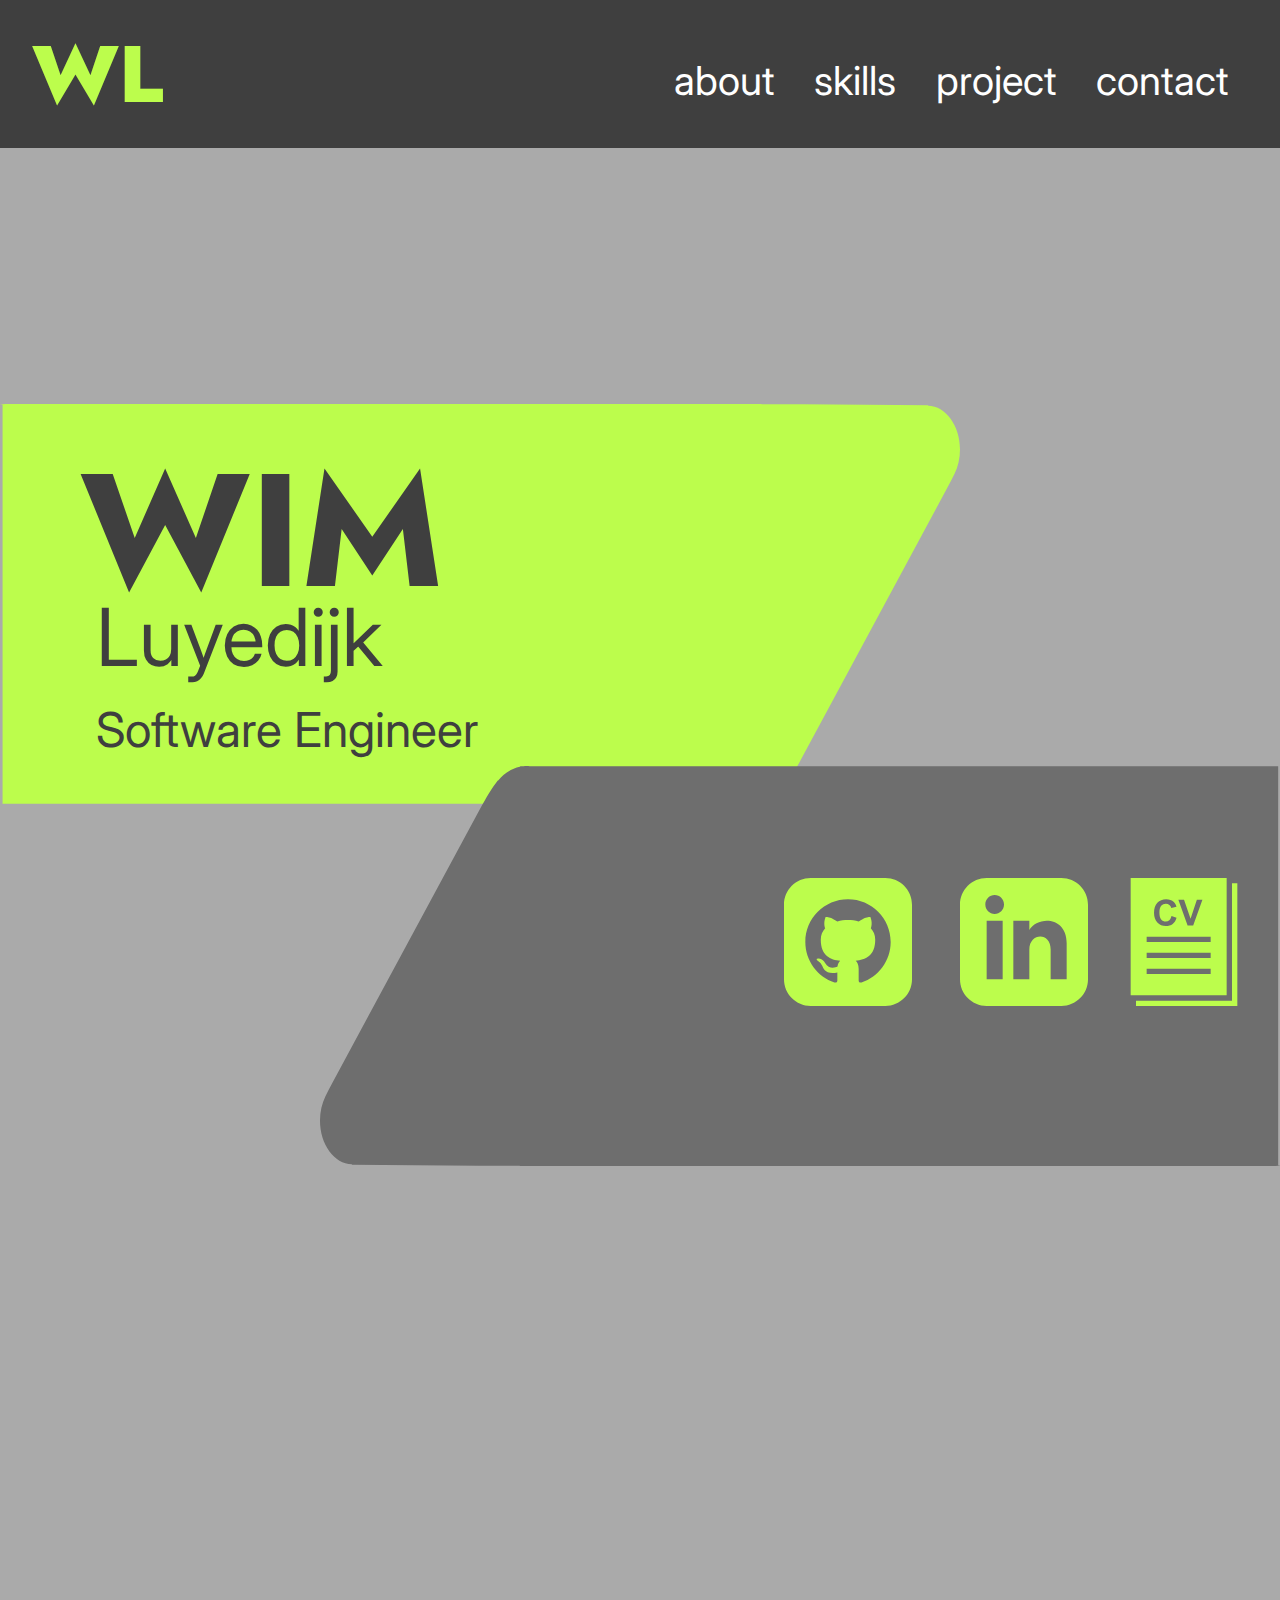
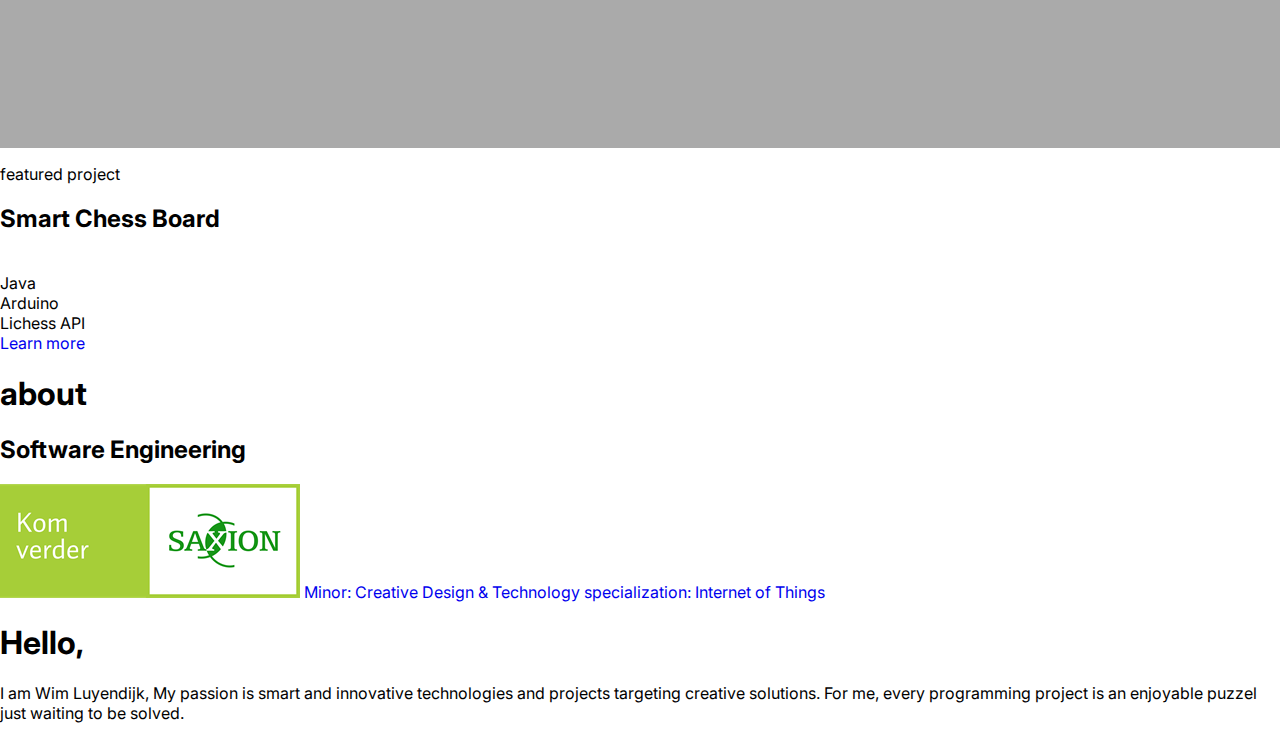
==== index.html @ 5f993916 "add title card svg" ====
<!DOCTYPE html>
<html>
    <head>
		<meta charset="UTF=8"></meta>
        <title>Test</title>
		<link rel="stylesheet" href="css/main.css">
    </head>
    <body>
        <div class="nav-container">
			<header>
				<a href="#" class="logo">WL</a>
				<nav>
					<ul>
						<li><a href="" class="link">about</a></li>
						<li><a href="" class="link">skills</a></li>
						<li><a href="https://wimluyendijk.com/jellyFish/jelly" class="link">project</a></li>
						<li><a href="" class="link">contact</a></li>
					</ul>
				</nav>
			</header>
		</div>

		<div class="hero">

			<div class="name">
				<!-- <img src="icons/Slider2.png" alt="" class="slider"> -->
				<a href="" class="title-card"><svg viewBox="-0.693 0.297 350.397 107.568" preserveAspectRatio="none" xmlns="http://www.w3.org/2000/svg">
					<path d="M 1.242 0.297 L 276.591 0.297 C 276.891 0.297 277.187 0.31 277.48 0.336 L 291.23 0.336 L 291.23 0.378 C 291.507 0.369 291.788 0.365 292.073 0.367 L 338.124 0.641 C 338.099 0.678 338.075 0.715 338.051 0.752 C 344.503 0.85 349.704 6.082 349.704 12.521 C 349.704 14.913 348.986 17.139 347.753 18.996 C 347.755 18.997 347.757 18.997 347.759 18.997 C 346.98 20.176 346.118 21.413 345.172 22.706 L 291.505 96.112 C 289.024 99.505 286.833 102.109 284.933 103.924 C 284.863 103.941 284.794 103.958 284.724 103.975 C 282.54 105.884 279.82 107.201 276.817 107.673 C 276.754 107.724 276.692 107.774 276.63 107.825 C 276.617 107.825 276.604 107.825 276.591 107.825 L 275.478 107.825 C 275.104 107.852 274.726 107.865 274.345 107.865 C 273.964 107.865 273.586 107.852 273.212 107.825 L 1.242 107.825 C 0.905 107.825 0.572 107.808 0.243 107.776 L 0.243 0.484 L -0.693 0.484 C -0.067 0.361 0.58 0.297 1.242 0.297 Z"/>
				  </svg></a>
				<h1 class="first">WIM</h1>
				<p class="last">Luyedijk</p>
				<p class="title">Software Engineer</p>
			</div>

			<div class="social">
				<!-- <img src="icons/darkSlider1.png" alt="" class="darkSlider"> -->
				<a href="" class="social-card"><svg viewBox="-0.693 0.297 350.397 107.568" preserveAspectRatio="none" xmlns="http://www.w3.org/2000/svg">
					<path d="M 1.242 0.297 L 276.591 0.297 C 276.891 0.297 277.187 0.31 277.48 0.336 L 291.23 0.336 L 291.23 0.378 C 291.507 0.369 291.788 0.365 292.073 0.367 L 338.124 0.641 C 338.099 0.678 338.075 0.715 338.051 0.752 C 344.503 0.85 349.704 6.082 349.704 12.521 C 349.704 14.913 348.986 17.139 347.753 18.996 C 347.755 18.997 347.757 18.997 347.759 18.997 C 346.98 20.176 346.118 21.413 345.172 22.706 L 291.505 96.112 C 289.024 99.505 286.833 102.109 284.933 103.924 C 284.863 103.941 284.794 103.958 284.724 103.975 C 282.54 105.884 279.82 107.201 276.817 107.673 C 276.754 107.724 276.692 107.774 276.63 107.825 C 276.617 107.825 276.604 107.825 276.591 107.825 L 275.478 107.825 C 275.104 107.852 274.726 107.865 274.345 107.865 C 273.964 107.865 273.586 107.852 273.212 107.825 L 1.242 107.825 C 0.905 107.825 0.572 107.808 0.243 107.776 L 0.243 0.484 L -0.693 0.484 C -0.067 0.361 0.58 0.297 1.242 0.297 Z"/>
				  </svg></a>
				<ul>
					<li><a href="https://github.com/wluyendijk" class="github" target="_blank"><svg xmlns="http://www.w3.org/2000/svg" width="200" height="200" viewBox="0 0 24 24"><path d="M19 0h-14c-2.761 0-5 2.239-5 5v14c0 2.761 2.239 5 5 5h14c2.762 0 5-2.239 5-5v-14c0-2.761-2.238-5-5-5zm-4.466 19.59c-.405.078-.534-.171-.534-.384v-2.195c0-.747-.262-1.233-.55-1.481 1.782-.198 3.654-.875 3.654-3.947 0-.874-.312-1.588-.823-2.147.082-.202.356-1.016-.079-2.117 0 0-.671-.215-2.198.82-.64-.18-1.324-.267-2.004-.271-.68.003-1.364.091-2.003.269-1.528-1.035-2.2-.82-2.2-.82-.434 1.102-.16 1.915-.077 2.118-.512.56-.824 1.273-.824 2.147 0 3.064 1.867 3.751 3.645 3.954-.229.2-.436.552-.508 1.07-.457.204-1.614.557-2.328-.666 0 0-.423-.768-1.227-.825 0 0-.78-.01-.055.487 0 0 .525.246.889 1.17 0 0 .463 1.428 2.688.944v1.489c0 .211-.129.459-.528.385-3.18-1.057-5.472-4.056-5.472-7.59 0-4.419 3.582-8 8-8s8 3.581 8 8c0 3.533-2.289 6.531-5.466 7.59z"/></svg></a></li>
					<li><a href="#" class="linkedin"><svg xmlns="http://www.w3.org/2000/svg" width="24" height="24" viewBox="0 0 24 24"><path d="M19 0h-14c-2.761 0-5 2.239-5 5v14c0 2.761 2.239 5 5 5h14c2.762 0 5-2.239 5-5v-14c0-2.761-2.238-5-5-5zm-11 19h-3v-11h3v11zm-1.5-12.268c-.966 0-1.75-.79-1.75-1.764s.784-1.764 1.75-1.764 1.75.79 1.75 1.764-.783 1.764-1.75 1.764zm13.5 12.268h-3v-5.604c0-3.368-4-3.113-4 0v5.604h-3v-11h3v1.765c1.396-2.586 7-2.777 7 2.476v6.759z"/></svg></a></li>
					<li><a href="#" class="cv"><svg width="24" height="24" xmlns="http://www.w3.org/2000/svg" viewBox="0 0 24 24"fill-rule="evenodd" clip-rule="evenodd"><path d="M3 24h19v-23h-1v22h-18v1zm17-24h-18v22h18v-22zm-3 17h-12v1h12v-1zm0-3h-12v1h12v-1zm0-3h-12v1h12v-1zm-7.348-3.863l.948.3c-.145.529-.387.922-.725 1.178-.338.257-.767.385-1.287.385-.643 0-1.171-.22-1.585-.659-.414-.439-.621-1.04-.621-1.802 0-.806.208-1.432.624-1.878.416-.446.963-.669 1.642-.669.592 0 1.073.175 1.443.525.221.207.386.505.496.892l-.968.231c-.057-.251-.177-.449-.358-.594-.182-.146-.403-.218-.663-.218-.359 0-.65.129-.874.386-.223.258-.335.675-.335 1.252 0 .613.11 1.049.331 1.308.22.26.506.39.858.39.26 0 .484-.082.671-.248.187-.165.322-.425.403-.779zm3.023 1.78l-1.731-4.842h1.06l1.226 3.584 1.186-3.584h1.037l-1.734 4.842h-1.044z"/></svg></a></li>
				</ul>
			</div>
		</div>

		<section class="featured">
			<div class="right">
				<div class="inner transition2">
					<p class="title">featured project</p>
				</div>
			</div>
			<div class="project">
				<h2 class="title">Smart Chess Board</h2>
				<img src="" alt="" class="showcase">
			</div>
			<div class="tech">
				<ul>
					<li>Java</li>
					<li>Arduino</li>
					<li>Lichess API</li>
				</ul>
			</div>
			<div class="project-button">
				<a href="#" class="button1">Learn more</a>
			</div>
		</section>

		<section class="about">
			<h1>about</h1>
			<div class="education">
				<h2>Software Engineering</h2>
				<img src="icons/saxion-logo.png" alt="" class="saxion">
				<a href="#" class="minor">Minor: Creative Design & Technology</a>
				<a href="#" class="specialization">specialization: Internet of Things</a>
			</div>
			<div class="message">
				<h1>Hello,</h1>
				<p class="greetings">I am Wim Luyendijk, My passion is smart and innovative technologies and projects targeting creative solutions. For me, every programming project is an enjoyable puzzel just waiting to be solved. </p>
			</div>
		</section>
    </body>
</html>
---- css/main.css ----
@import url("https://fonts.googleapis.com/css2?family=Jost:ital,wght@0,400;0,500;1,200&display=swap");
@import url("https://fonts.googleapis.com/css2?family=Inter:wght@100;300;600&family=Jost:ital,wght@0,400;0,500;1,200&display=swap");
body {
  height: 100hv;
  margin: 0;
  font-family: "Inter";
}

ul {
  list-style-type: none;
  margin: 0;
  padding: 0%;
}

a {
  text-decoration: none;
}

.nav-container {
  background-color: #3F3F3F;
}
.nav-container a {
  color: white;
}

header {
  display: flex;
  justify-content: space-between;
  padding: 1em 2em;
}
header .logo {
  font-family: "Jost";
  font-weight: 800;
  font-size: 5em;
  color: #BCFD4C;
}
header nav {
  float: right;
  padding-bottom: 0;
}
header nav ul {
  display: flex;
}
header nav ul a {
  font-size: 2.5em;
  display: block;
  padding: 0 0.5em;
  padding-top: 1em;
}

.hero {
  background-color: #AAAAAA;
  display: grid;
  text-align: left;
  height: 100em;
}

.name {
  padding-top: 16em;
  display: grid;
  position: relative;
  color: #3F3F3F;
  height: 30%;
}
.name .title-card svg {
  padding: 0;
  fill: #BCFD4C;
  width: 75%;
  height: 25em !important;
}
.name .first {
  font-Family: "Jost";
  font-size: 10em;
  font-weight: 700;
  position: absolute;
  top: 1em;
  left: 0.5em;
}
.name .last {
  font-size: 5em;
  font-weight: 400;
  position: absolute;
  top: 4.5em;
  left: 1.2em;
}
.name .title {
  font-size: 3em;
  font-weight: 400;
  position: absolute;
  top: 10.5em;
  left: 2em;
}

.social {
  margin-top: -40%;
  display: grid;
  text-align: right;
}
.social .social-card {
  position: absolute;
  right: -1px;
}
.social .social-card svg {
  transform: rotate(180deg);
  padding: 0;
  fill: #6E6E6E;
  width: 75%;
  height: 25em !important;
}
.social ul li .github {
  display: block;
  position: absolute;
  right: 23em;
  padding-top: 7em;
}
.social ul li .github svg {
  fill: #BCFD4C;
  width: 8em;
  height: 8em;
}
.social ul li .linkedin {
  display: block;
  position: absolute;
  right: 12em;
  padding-top: 7em;
}
.social ul li .linkedin svg {
  fill: #BCFD4C;
  width: 8em;
  height: 8em;
}
.social ul li .cv {
  display: block;
  position: absolute;
  right: 2em;
  padding-top: 7em;
}
.social ul li .cv svg {
  fill: #BCFD4C;
  width: 8em;
  height: 8em;
}/*# sourceMappingURL=main.css.map */
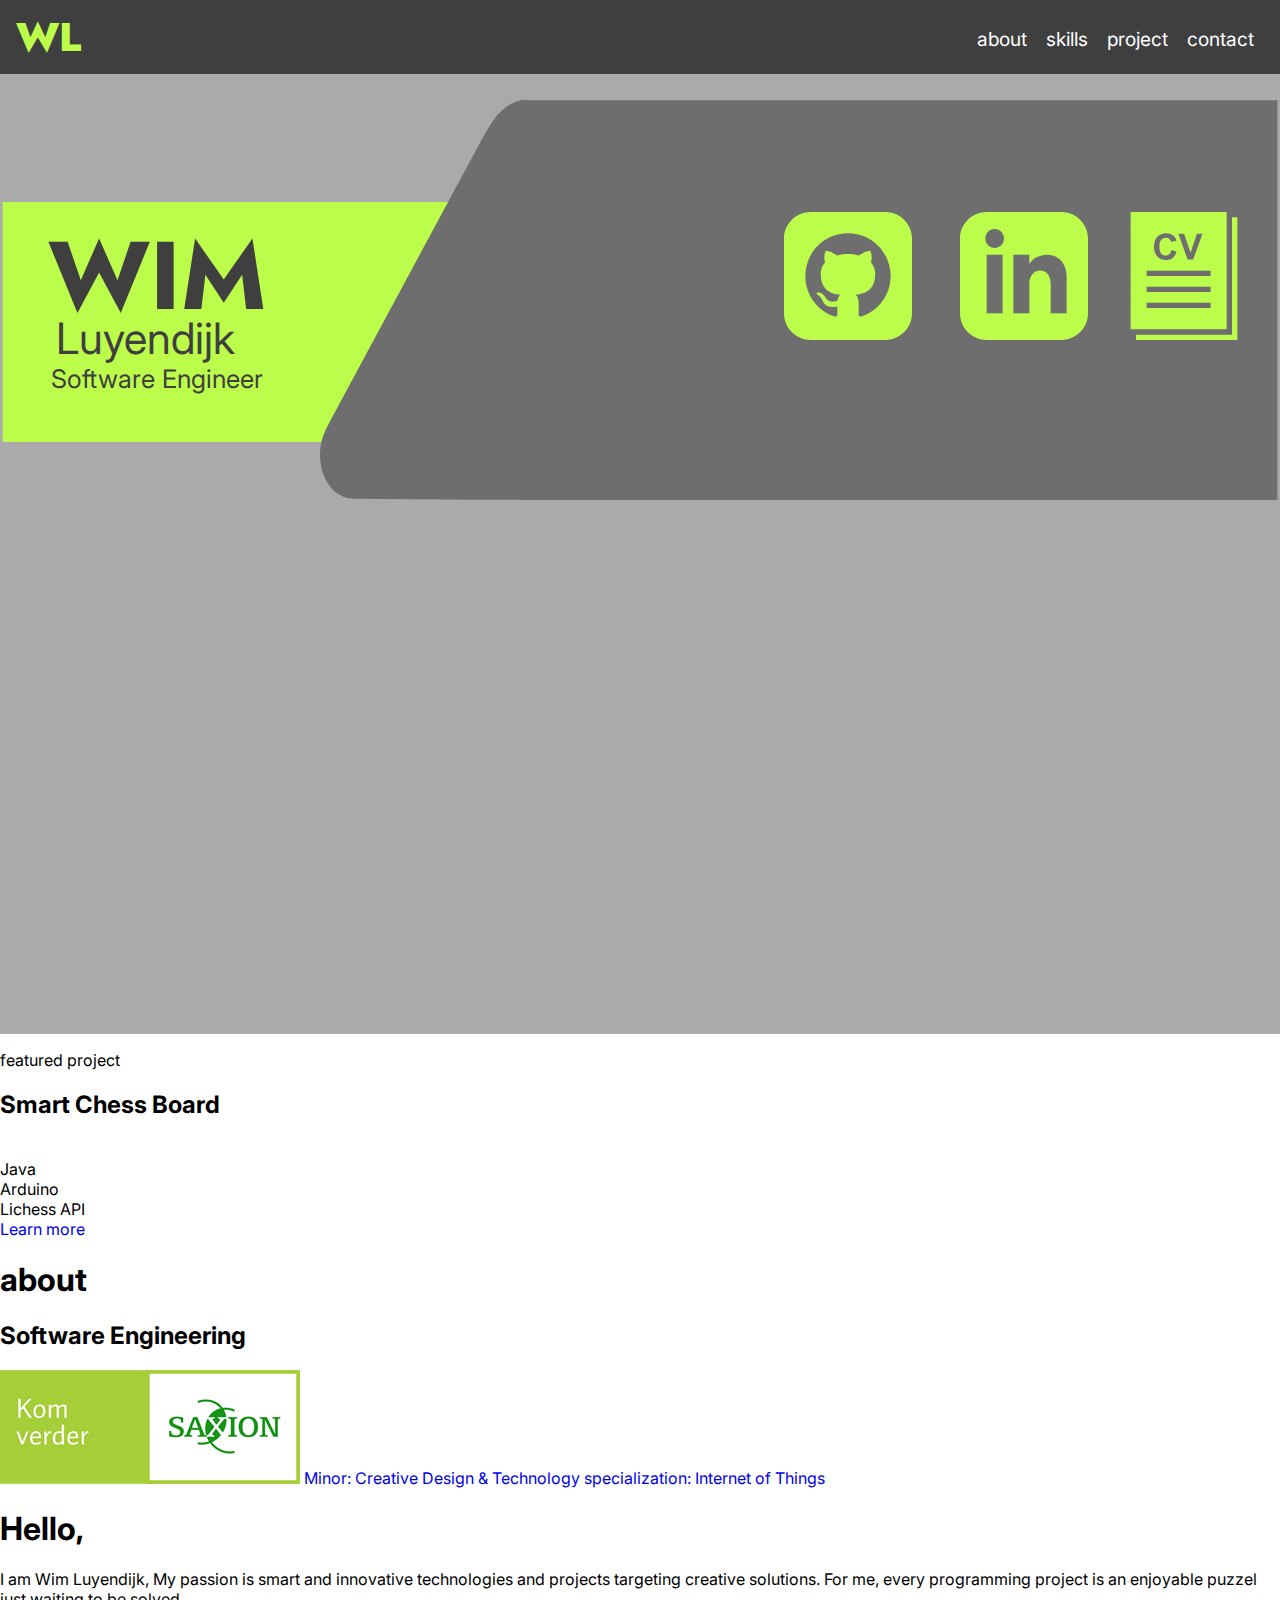
==== commit 794355b3: "phone view Test" ====
--- a/index.html
+++ b/index.html
@@ -3,7 +3,7 @@
     <head>
 		<meta charset="UTF=8"></meta>
         <title>Test</title>
-		<link rel="stylesheet" href="css/main.css">
+		<link rel="stylesheet" href="css/test.css">
     </head>
     <body>
         <div class="nav-container">
@@ -28,7 +28,7 @@
 					<path d="M 1.242 0.297 L 276.591 0.297 C 276.891 0.297 277.187 0.31 277.48 0.336 L 291.23 0.336 L 291.23 0.378 C 291.507 0.369 291.788 0.365 292.073 0.367 L 338.124 0.641 C 338.099 0.678 338.075 0.715 338.051 0.752 C 344.503 0.85 349.704 6.082 349.704 12.521 C 349.704 14.913 348.986 17.139 347.753 18.996 C 347.755 18.997 347.757 18.997 347.759 18.997 C 346.98 20.176 346.118 21.413 345.172 22.706 L 291.505 96.112 C 289.024 99.505 286.833 102.109 284.933 103.924 C 284.863 103.941 284.794 103.958 284.724 103.975 C 282.54 105.884 279.82 107.201 276.817 107.673 C 276.754 107.724 276.692 107.774 276.63 107.825 C 276.617 107.825 276.604 107.825 276.591 107.825 L 275.478 107.825 C 275.104 107.852 274.726 107.865 274.345 107.865 C 273.964 107.865 273.586 107.852 273.212 107.825 L 1.242 107.825 C 0.905 107.825 0.572 107.808 0.243 107.776 L 0.243 0.484 L -0.693 0.484 C -0.067 0.361 0.58 0.297 1.242 0.297 Z"/>
 				  </svg></a>
 				<h1 class="first">WIM</h1>
-				<p class="last">Luyedijk</p>
+				<p class="last">Luyendijk</p>
 				<p class="title">Software Engineer</p>
 			</div>
 
--- a/css/test.css
+++ b/css/test.css
@@ -0,0 +1,235 @@
+@import url("https://fonts.googleapis.com/css2?family=Jost:ital,wght@0,400;0,500;1,200&display=swap");
+@import url("https://fonts.googleapis.com/css2?family=Inter:wght@100;300;600&family=Jost:ital,wght@0,400;0,500;1,200&display=swap");
+body {
+  height: 100hv;
+  margin: 0;
+  font-family: "Inter";
+}
+
+ul {
+  list-style-type: none;
+  margin: 0;
+  padding: 0%;
+}
+
+a {
+  text-decoration: none;
+}
+
+.nav-container {
+  background-color: #3F3F3F;
+}
+.nav-container a {
+  color: white;
+}
+
+header {
+  display: flex;
+  justify-content: space-between;
+  padding: 0.5em 1em;
+}
+header .logo {
+  font-family: "Jost";
+  font-weight: 800;
+  font-size: 2.5em;
+  color: #BCFD4C;
+}
+header nav {
+  float: right;
+  padding-bottom: 0;
+}
+header nav ul {
+  display: flex;
+}
+header nav ul a {
+  font-size: 1.2em;
+  display: block;
+  padding: 0 0.5em;
+  padding-top: 1em;
+}
+
+.hero {
+  background-color: #AAAAAA;
+  overflow: hidden;
+  display: grid;
+  text-align: left;
+  height: 60em;
+}
+
+.name {
+  padding-top: 8em;
+  display: grid;
+  position: relative;
+  color: #3F3F3F;
+  height: 30%;
+  -webkit-animation: animate-name 1.1s ease-in;
+          animation: animate-name 1.1s ease-in;
+}
+.name .title-card svg {
+  padding: 0;
+  fill: #BCFD4C;
+  width: 75%;
+  height: 15em !important;
+  left: -0.5em;
+}
+.name .first {
+  font-Family: "Jost";
+  font-size: 6em;
+  font-weight: 700;
+  position: absolute;
+  top: 0.7em;
+  left: 0.5em;
+}
+.name .last {
+  font-size: 2.7em;
+  font-weight: 400;
+  position: absolute;
+  top: 4.5em;
+  left: 1.3em;
+}
+.name .title {
+  font-size: 1.6em;
+  font-weight: 400;
+  position: absolute;
+  top: 10.3em;
+  left: 2em;
+}
+
+@-webkit-keyframes animate-name {
+  0% {
+    transform: translate(-75%);
+    visibility: hidden;
+    opacity: 0;
+  }
+  1% {
+    visibility: visible;
+    opacity: 1;
+  }
+  30% {
+    transform: translate(-74%);
+  }
+  75% {
+    transform: translate(15px);
+  }
+  100% {
+    transform: translate(0);
+  }
+}
+
+@keyframes animate-name {
+  0% {
+    transform: translate(-75%);
+    visibility: hidden;
+    opacity: 0;
+  }
+  1% {
+    visibility: visible;
+    opacity: 1;
+  }
+  30% {
+    transform: translate(-74%);
+  }
+  75% {
+    transform: translate(15px);
+  }
+  100% {
+    transform: translate(0);
+  }
+}
+.social {
+  margin-top: -50%;
+  display: grid;
+  text-align: right;
+  overflow: hidden;
+  -webkit-animation: animate-social 1.1s ease-in;
+          animation: animate-social 1.1s ease-in;
+  top: 0;
+}
+.social .social-card {
+  position: absolute;
+  overflow: hidden;
+  right: 0px;
+}
+.social .social-card svg {
+  transform: rotate(180deg);
+  padding: 0;
+  fill: #6E6E6E;
+  width: 75%;
+  height: 25em !important;
+  overflow: hidden;
+}
+.social ul li .github {
+  display: block;
+  position: absolute;
+  right: 23em;
+  padding-top: 7em;
+}
+.social ul li .github svg {
+  fill: #BCFD4C;
+  width: 8em;
+  height: 8em;
+}
+.social ul li .linkedin {
+  display: block;
+  position: absolute;
+  right: 12em;
+  padding-top: 7em;
+}
+.social ul li .linkedin svg {
+  fill: #BCFD4C;
+  width: 8em;
+  height: 8em;
+}
+.social ul li .cv {
+  display: block;
+  position: absolute;
+  right: 2em;
+  padding-top: 7em;
+}
+.social ul li .cv svg {
+  fill: #BCFD4C;
+  width: 8em;
+  height: 8em;
+}
+
+@-webkit-keyframes animate-social {
+  0% {
+    transform: translate(75%);
+    visibility: hidden;
+    opacity: 0;
+  }
+  1% {
+    visibility: visible;
+    opacity: 1;
+  }
+  30% {
+    transform: translate(74%);
+  }
+  75% {
+    transform: translate(-5px);
+  }
+  100% {
+    transform: translate(0);
+  }
+}
+
+@keyframes animate-social {
+  0% {
+    transform: translate(75%);
+    visibility: hidden;
+    opacity: 0;
+  }
+  1% {
+    visibility: visible;
+    opacity: 1;
+  }
+  30% {
+    transform: translate(74%);
+  }
+  75% {
+    transform: translate(-5px);
+  }
+  100% {
+    transform: translate(0);
+  }
+}/*# sourceMappingURL=test.css.map */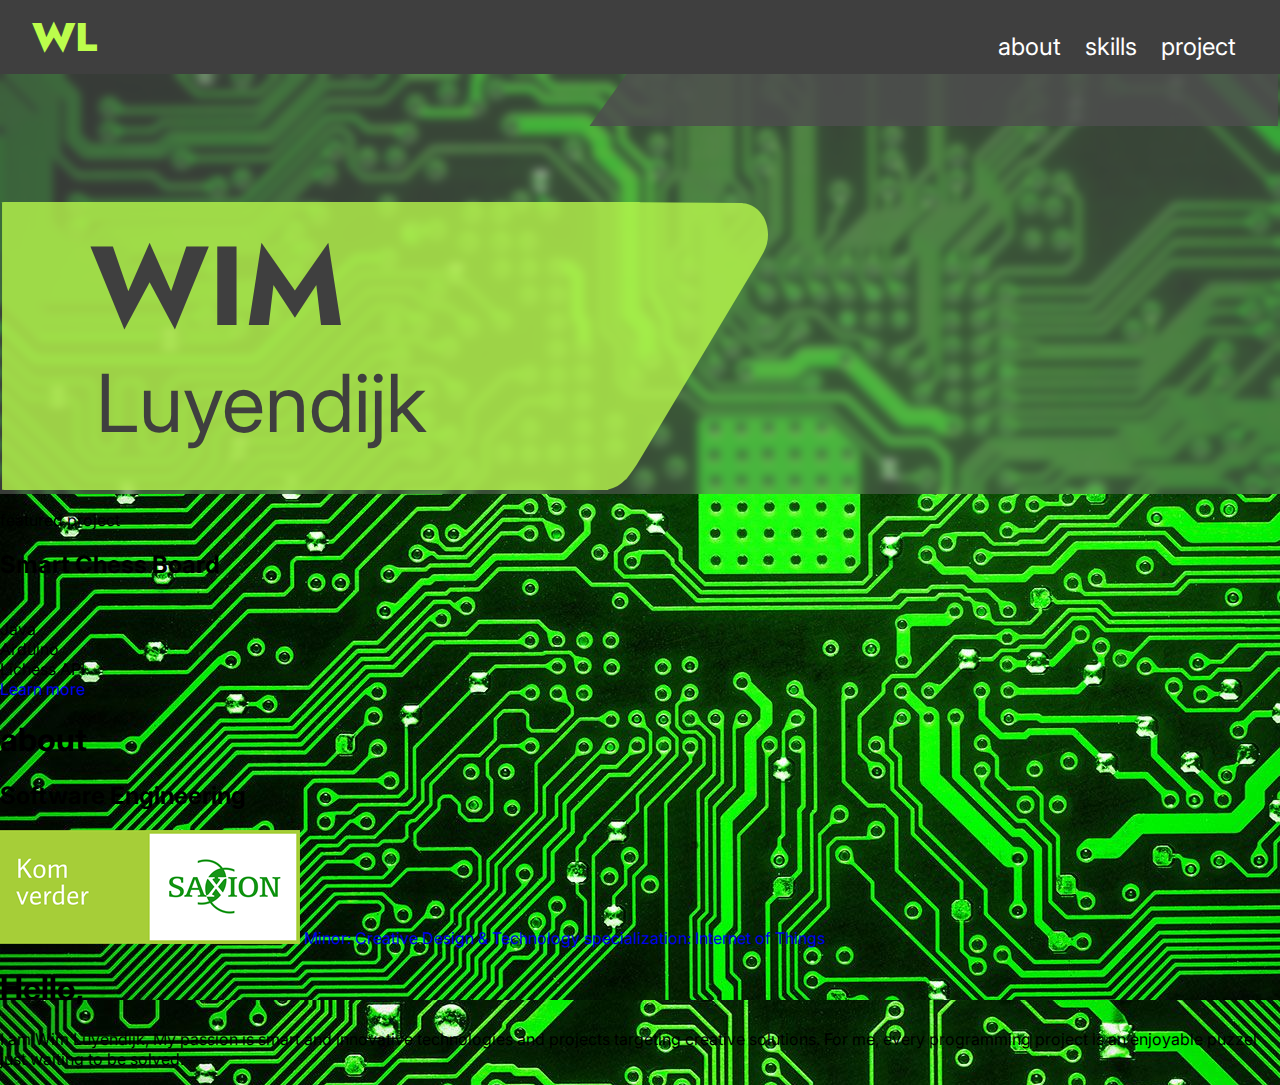
==== commit 96478647: "Added home background" ====
--- a/index.html
+++ b/index.html
@@ -2,19 +2,19 @@
 <html>
     <head>
 		<meta charset="UTF=8"></meta>
+		<meta name="viewport" content="width=device-width, initial-scale=1.0"></meta>
         <title>Test</title>
-		<link rel="stylesheet" href="css/test.css">
+		<link rel="stylesheet" href="css/main.css">
     </head>
     <body>
         <div class="nav-container">
 			<header>
-				<a href="#" class="logo">WL</a>
+				<a href="" class="logo">WL</a>
 				<nav>
 					<ul>
 						<li><a href="" class="link">about</a></li>
 						<li><a href="" class="link">skills</a></li>
 						<li><a href="https://wimluyendijk.com/jellyFish/jelly" class="link">project</a></li>
-						<li><a href="" class="link">contact</a></li>
 					</ul>
 				</nav>
 			</header>
@@ -24,9 +24,11 @@
 
 			<div class="name">
 				<!-- <img src="icons/Slider2.png" alt="" class="slider"> -->
-				<a href="" class="title-card"><svg viewBox="-0.693 0.297 350.397 107.568" preserveAspectRatio="none" xmlns="http://www.w3.org/2000/svg">
+				<a href="" class="title-card">
+					<svg viewBox="-0.693 0.297 350.397 107.568" preserveAspectRatio="none" xmlns="http://www.w3.org/2000/svg">
 					<path d="M 1.242 0.297 L 276.591 0.297 C 276.891 0.297 277.187 0.31 277.48 0.336 L 291.23 0.336 L 291.23 0.378 C 291.507 0.369 291.788 0.365 292.073 0.367 L 338.124 0.641 C 338.099 0.678 338.075 0.715 338.051 0.752 C 344.503 0.85 349.704 6.082 349.704 12.521 C 349.704 14.913 348.986 17.139 347.753 18.996 C 347.755 18.997 347.757 18.997 347.759 18.997 C 346.98 20.176 346.118 21.413 345.172 22.706 L 291.505 96.112 C 289.024 99.505 286.833 102.109 284.933 103.924 C 284.863 103.941 284.794 103.958 284.724 103.975 C 282.54 105.884 279.82 107.201 276.817 107.673 C 276.754 107.724 276.692 107.774 276.63 107.825 C 276.617 107.825 276.604 107.825 276.591 107.825 L 275.478 107.825 C 275.104 107.852 274.726 107.865 274.345 107.865 C 273.964 107.865 273.586 107.852 273.212 107.825 L 1.242 107.825 C 0.905 107.825 0.572 107.808 0.243 107.776 L 0.243 0.484 L -0.693 0.484 C -0.067 0.361 0.58 0.297 1.242 0.297 Z"/>
-				  </svg></a>
+				  </svg>
+				</a>
 				<h1 class="first">WIM</h1>
 				<p class="last">Luyendijk</p>
 				<p class="title">Software Engineer</p>
@@ -34,9 +36,11 @@
 
 			<div class="social">
 				<!-- <img src="icons/darkSlider1.png" alt="" class="darkSlider"> -->
-				<a href="" class="social-card"><svg viewBox="-0.693 0.297 350.397 107.568" preserveAspectRatio="none" xmlns="http://www.w3.org/2000/svg">
+				<a href="" class="social-card">
+					<svg viewBox="-0.693 0.297 350.397 107.568" preserveAspectRatio="none" xmlns="http://www.w3.org/2000/svg">
 					<path d="M 1.242 0.297 L 276.591 0.297 C 276.891 0.297 277.187 0.31 277.48 0.336 L 291.23 0.336 L 291.23 0.378 C 291.507 0.369 291.788 0.365 292.073 0.367 L 338.124 0.641 C 338.099 0.678 338.075 0.715 338.051 0.752 C 344.503 0.85 349.704 6.082 349.704 12.521 C 349.704 14.913 348.986 17.139 347.753 18.996 C 347.755 18.997 347.757 18.997 347.759 18.997 C 346.98 20.176 346.118 21.413 345.172 22.706 L 291.505 96.112 C 289.024 99.505 286.833 102.109 284.933 103.924 C 284.863 103.941 284.794 103.958 284.724 103.975 C 282.54 105.884 279.82 107.201 276.817 107.673 C 276.754 107.724 276.692 107.774 276.63 107.825 C 276.617 107.825 276.604 107.825 276.591 107.825 L 275.478 107.825 C 275.104 107.852 274.726 107.865 274.345 107.865 C 273.964 107.865 273.586 107.852 273.212 107.825 L 1.242 107.825 C 0.905 107.825 0.572 107.808 0.243 107.776 L 0.243 0.484 L -0.693 0.484 C -0.067 0.361 0.58 0.297 1.242 0.297 Z"/>
-				  </svg></a>
+				  </svg>
+				</a>
 				<ul>
 					<li><a href="https://github.com/wluyendijk" class="github" target="_blank"><svg xmlns="http://www.w3.org/2000/svg" width="200" height="200" viewBox="0 0 24 24"><path d="M19 0h-14c-2.761 0-5 2.239-5 5v14c0 2.761 2.239 5 5 5h14c2.762 0 5-2.239 5-5v-14c0-2.761-2.238-5-5-5zm-4.466 19.59c-.405.078-.534-.171-.534-.384v-2.195c0-.747-.262-1.233-.55-1.481 1.782-.198 3.654-.875 3.654-3.947 0-.874-.312-1.588-.823-2.147.082-.202.356-1.016-.079-2.117 0 0-.671-.215-2.198.82-.64-.18-1.324-.267-2.004-.271-.68.003-1.364.091-2.003.269-1.528-1.035-2.2-.82-2.2-.82-.434 1.102-.16 1.915-.077 2.118-.512.56-.824 1.273-.824 2.147 0 3.064 1.867 3.751 3.645 3.954-.229.2-.436.552-.508 1.07-.457.204-1.614.557-2.328-.666 0 0-.423-.768-1.227-.825 0 0-.78-.01-.055.487 0 0 .525.246.889 1.17 0 0 .463 1.428 2.688.944v1.489c0 .211-.129.459-.528.385-3.18-1.057-5.472-4.056-5.472-7.59 0-4.419 3.582-8 8-8s8 3.581 8 8c0 3.533-2.289 6.531-5.466 7.59z"/></svg></a></li>
 					<li><a href="#" class="linkedin"><svg xmlns="http://www.w3.org/2000/svg" width="24" height="24" viewBox="0 0 24 24"><path d="M19 0h-14c-2.761 0-5 2.239-5 5v14c0 2.761 2.239 5 5 5h14c2.762 0 5-2.239 5-5v-14c0-2.761-2.238-5-5-5zm-11 19h-3v-11h3v11zm-1.5-12.268c-.966 0-1.75-.79-1.75-1.764s.784-1.764 1.75-1.764 1.75.79 1.75 1.764-.783 1.764-1.75 1.764zm13.5 12.268h-3v-5.604c0-3.368-4-3.113-4 0v5.604h-3v-11h3v1.765c1.396-2.586 7-2.777 7 2.476v6.759z"/></svg></a></li>
--- a/css/main.css
+++ b/css/main.css
@@ -0,0 +1,325 @@
+@import url("https://fonts.googleapis.com/css2?family=Jost:ital,wght@0,400;0,500;1,200&display=swap");
+@import url("https://fonts.googleapis.com/css2?family=Inter:wght@100;300;600&family=Jost:ital,wght@0,400;0,500;1,200&display=swap");
+body {
+  height: 100hv;
+  margin: 0;
+  font-family: "Inter";
+  background-image: url("../icons/webpageBackdrop.jpg");
+}
+
+ul {
+  list-style-type: none;
+  margin: 0;
+  padding: 0%;
+}
+
+a {
+  text-decoration: none;
+}
+
+.nav-container {
+  background-color: #3F3F3F;
+}
+.nav-container a {
+  color: white;
+}
+
+header {
+  display: flex;
+  justify-content: space-between;
+  padding: 0.5em 2em;
+}
+header .logo {
+  font-family: "Jost";
+  font-weight: 800;
+  font-size: 2em;
+  color: #BCFD4C;
+}
+header nav {
+  float: right;
+  padding-bottom: 0;
+}
+header nav ul {
+  display: flex;
+}
+header nav ul a {
+  font-size: 1.2em;
+  display: block;
+  padding: 0 0.5em;
+  padding-top: 1em;
+}
+
+.hero {
+  overflow: hidden;
+  display: grid;
+  text-align: left;
+  height: 100hv;
+}
+
+@supports ((-webkit-backdrop-filter: none) or (backdrop-filter: none)) {
+  .hero {
+    background-color: rgba(110, 110, 110, 0.4941176471);
+    -webkit-backdrop-filter: blur(5px);
+    backdrop-filter: blur(5px);
+  }
+}
+.name {
+  padding-top: 6em;
+  display: row;
+  position: relative;
+  color: #3F3F3F;
+  height: 100%;
+  -webkit-animation: animate-name 1.1s ease-in;
+          animation: animate-name 1.1s ease-in;
+}
+.name .title-card svg {
+  padding: 0;
+  fill: rgba(188, 253, 76, 0.7725490196);
+  width: 85%;
+  height: 12em !important;
+  left: -0.5em;
+}
+.name .first {
+  font-Family: "Jost";
+  font-size: 4em;
+  font-weight: 700;
+  position: absolute;
+  top: 0.9em;
+  left: 0.7em;
+}
+.name .last {
+  font-size: 2em;
+  font-weight: 400;
+  position: absolute;
+  top: 4.5em;
+  left: 1.5em;
+}
+.name .title {
+  font-size: 1.3em;
+  font-weight: 400;
+  position: absolute;
+  top: 9.5em;
+  left: 2.1em;
+}
+
+@-webkit-keyframes animate-name {
+  0% {
+    transform: translate(-75%);
+    visibility: hidden;
+    opacity: 0;
+  }
+  1% {
+    visibility: visible;
+    opacity: 1;
+  }
+  30% {
+    transform: translate(-74%);
+  }
+  75% {
+    transform: translate(15px);
+  }
+  100% {
+    transform: translate(0);
+  }
+}
+
+@keyframes animate-name {
+  0% {
+    transform: translate(-75%);
+    visibility: hidden;
+    opacity: 0;
+  }
+  1% {
+    visibility: visible;
+    opacity: 1;
+  }
+  30% {
+    transform: translate(-74%);
+  }
+  75% {
+    transform: translate(15px);
+  }
+  100% {
+    transform: translate(0);
+  }
+}
+.social {
+  padding-top: 3em;
+  display: row;
+  text-align: right;
+  overflow: hidden;
+  position: relative;
+  height: 100%;
+  padding-bottom: 6em;
+  -webkit-animation: animate-social 1.1s ease-in;
+          animation: animate-social 1.1s ease-in;
+}
+.social .social-card {
+  overflow: hidden;
+  right: 0px;
+}
+.social .social-card svg {
+  transform: rotate(180deg);
+  padding: 0;
+  fill: rgba(78, 78, 78, 0.8352941176);
+  width: 85%;
+  height: 12em !important;
+  overflow: hidden;
+}
+.social ul li .github {
+  position: absolute;
+  right: 10.5em;
+  top: 6.5em;
+}
+.social ul li .github svg {
+  fill: #BCFD4C;
+  width: 4em;
+  height: 4em;
+}
+.social ul li .linkedin {
+  display: block;
+  position: absolute;
+  right: 5.5em;
+  top: 6.5em;
+}
+.social ul li .linkedin svg {
+  fill: #BCFD4C;
+  width: 4em;
+  height: 4em;
+}
+.social ul li .cv {
+  display: block;
+  position: absolute;
+  right: 0.75em;
+  top: 6.5em;
+}
+.social ul li .cv svg {
+  fill: #BCFD4C;
+  width: 4em;
+  height: 4em;
+}
+
+@-webkit-keyframes animate-social {
+  0% {
+    transform: translate(75%);
+    visibility: hidden;
+    opacity: 0;
+  }
+  1% {
+    visibility: visible;
+    opacity: 1;
+  }
+  30% {
+    transform: translate(74%);
+  }
+  75% {
+    transform: translate(-5px);
+  }
+  100% {
+    transform: translate(0);
+  }
+}
+
+@keyframes animate-social {
+  0% {
+    transform: translate(75%);
+    visibility: hidden;
+    opacity: 0;
+  }
+  1% {
+    visibility: visible;
+    opacity: 1;
+  }
+  30% {
+    transform: translate(74%);
+  }
+  75% {
+    transform: translate(-5px);
+  }
+  100% {
+    transform: translate(0);
+  }
+}
+@media only screen and (min-width: 830px) {
+  header {
+    padding: 0.5em 2em;
+  }
+  header .logo {
+    font-weight: 800;
+    font-size: 2.5em;
+  }
+  header nav {
+    padding-bottom: 0;
+  }
+  header nav ul a {
+    font-size: 1.5em;
+    padding: 0 0.5em;
+    padding-top: 1em;
+  }
+
+  .name {
+    padding-top: 8em;
+    height: 30%;
+  }
+  .name .title-card svg {
+    padding: 0;
+    width: 60%;
+    height: 18em !important;
+    left: -0.5em;
+  }
+  .name .first {
+    font-size: 7em;
+    font-weight: 700;
+    top: 0.5em;
+    left: 0.8em;
+  }
+  .name .last {
+    font-size: 5em;
+    font-weight: 400;
+    top: 2.5em;
+    left: 1.2em;
+  }
+  .name .title {
+    font-size: 3em;
+    font-weight: 400;
+    top: 10.5em;
+    left: 2em;
+  }
+
+  .social {
+    margin-top: -40%;
+  }
+  .social .social-card {
+    right: 0px;
+  }
+  .social .social-card svg {
+    padding: 0;
+    width: 60%;
+    height: 15em !important;
+    overflow: hidden;
+  }
+  .social ul li .github {
+    right: 23em;
+    padding-top: 7em;
+  }
+  .social ul li .github svg {
+    width: 8em;
+    height: 8em;
+  }
+  .social ul li .linkedin {
+    right: 12em;
+    padding-top: 7em;
+  }
+  .social ul li .linkedin svg {
+    width: 8em;
+    height: 8em;
+  }
+  .social ul li .cv {
+    right: 2em;
+    padding-top: 7em;
+  }
+  .social ul li .cv svg {
+    width: 8em;
+    height: 8em;
+  }
+}/*# sourceMappingURL=main.css.map */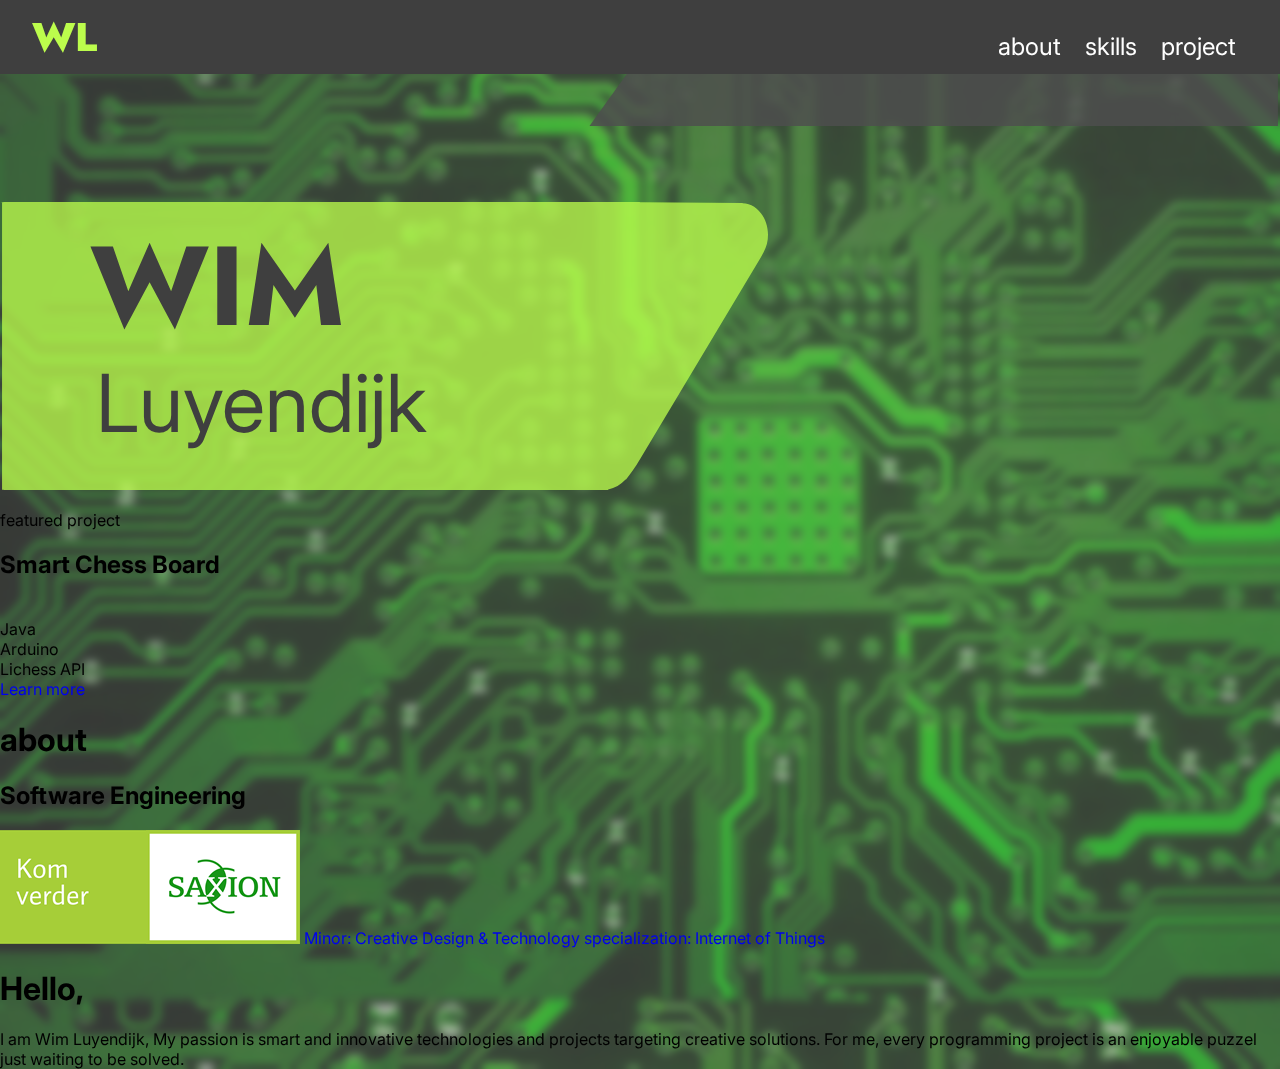
==== commit 59241daa: "Added background animation" ====
--- a/index.html
+++ b/index.html
@@ -5,84 +5,103 @@
 		<meta name="viewport" content="width=device-width, initial-scale=1.0"></meta>
         <title>Test</title>
 		<link rel="stylesheet" href="css/main.css">
+
+		<script src="https://ajax.googleapis.com/ajax/libs/jquery/3.6.0/jquery.min.js"></script>
+		<script src="js/handle-animations.js"></script>
     </head>
     <body>
-        <div class="nav-container">
-			<header>
-				<a href="" class="logo">WL</a>
-				<nav>
-					<ul>
-						<li><a href="" class="link">about</a></li>
-						<li><a href="" class="link">skills</a></li>
-						<li><a href="https://wimluyendijk.com/jellyFish/jelly" class="link">project</a></li>
-					</ul>
-				</nav>
-			</header>
+		<div class="bubble-container">
+			<span class="bubble flash1"></span>
+			<span class="bubble flash2"></span>
+			<span class="bubble flash3"></span>
+			<span class="bubble flash4"></span>
+			<span class="bubble flash5"></span>
+			<span class="bubble flash6"></span>
+			<span class="bubble flash7"></span>
+			<span class="bubble flash8"></span>
 		</div>
-
-		<div class="hero">
-
-			<div class="name">
-				<!-- <img src="icons/Slider2.png" alt="" class="slider"> -->
-				<a href="" class="title-card">
-					<svg viewBox="-0.693 0.297 350.397 107.568" preserveAspectRatio="none" xmlns="http://www.w3.org/2000/svg">
-					<path d="M 1.242 0.297 L 276.591 0.297 C 276.891 0.297 277.187 0.31 277.48 0.336 L 291.23 0.336 L 291.23 0.378 C 291.507 0.369 291.788 0.365 292.073 0.367 L 338.124 0.641 C 338.099 0.678 338.075 0.715 338.051 0.752 C 344.503 0.85 349.704 6.082 349.704 12.521 C 349.704 14.913 348.986 17.139 347.753 18.996 C 347.755 18.997 347.757 18.997 347.759 18.997 C 346.98 20.176 346.118 21.413 345.172 22.706 L 291.505 96.112 C 289.024 99.505 286.833 102.109 284.933 103.924 C 284.863 103.941 284.794 103.958 284.724 103.975 C 282.54 105.884 279.82 107.201 276.817 107.673 C 276.754 107.724 276.692 107.774 276.63 107.825 C 276.617 107.825 276.604 107.825 276.591 107.825 L 275.478 107.825 C 275.104 107.852 274.726 107.865 274.345 107.865 C 273.964 107.865 273.586 107.852 273.212 107.825 L 1.242 107.825 C 0.905 107.825 0.572 107.808 0.243 107.776 L 0.243 0.484 L -0.693 0.484 C -0.067 0.361 0.58 0.297 1.242 0.297 Z"/>
-				  </svg>
-				</a>
-				<h1 class="first">WIM</h1>
-				<p class="last">Luyendijk</p>
-				<p class="title">Software Engineer</p>
+		<section class="bg">
+			<div class="nav-container">
+				<header>
+					<a href="" class="logo">WL</a>
+					<nav>
+						<ul>
+							<li><a href="" class="link">about</a></li>
+							<li><a href="" class="link">skills</a></li>
+							<li><a href="https://wimluyendijk.com/jellyFish/jelly" class="link">project</a></li>
+						</ul>
+					</nav>
+				</header>
 			</div>
 
-			<div class="social">
-				<!-- <img src="icons/darkSlider1.png" alt="" class="darkSlider"> -->
-				<a href="" class="social-card">
-					<svg viewBox="-0.693 0.297 350.397 107.568" preserveAspectRatio="none" xmlns="http://www.w3.org/2000/svg">
-					<path d="M 1.242 0.297 L 276.591 0.297 C 276.891 0.297 277.187 0.31 277.48 0.336 L 291.23 0.336 L 291.23 0.378 C 291.507 0.369 291.788 0.365 292.073 0.367 L 338.124 0.641 C 338.099 0.678 338.075 0.715 338.051 0.752 C 344.503 0.85 349.704 6.082 349.704 12.521 C 349.704 14.913 348.986 17.139 347.753 18.996 C 347.755 18.997 347.757 18.997 347.759 18.997 C 346.98 20.176 346.118 21.413 345.172 22.706 L 291.505 96.112 C 289.024 99.505 286.833 102.109 284.933 103.924 C 284.863 103.941 284.794 103.958 284.724 103.975 C 282.54 105.884 279.82 107.201 276.817 107.673 C 276.754 107.724 276.692 107.774 276.63 107.825 C 276.617 107.825 276.604 107.825 276.591 107.825 L 275.478 107.825 C 275.104 107.852 274.726 107.865 274.345 107.865 C 273.964 107.865 273.586 107.852 273.212 107.825 L 1.242 107.825 C 0.905 107.825 0.572 107.808 0.243 107.776 L 0.243 0.484 L -0.693 0.484 C -0.067 0.361 0.58 0.297 1.242 0.297 Z"/>
-				  </svg>
-				</a>
-				<ul>
-					<li><a href="https://github.com/wluyendijk" class="github" target="_blank"><svg xmlns="http://www.w3.org/2000/svg" width="200" height="200" viewBox="0 0 24 24"><path d="M19 0h-14c-2.761 0-5 2.239-5 5v14c0 2.761 2.239 5 5 5h14c2.762 0 5-2.239 5-5v-14c0-2.761-2.238-5-5-5zm-4.466 19.59c-.405.078-.534-.171-.534-.384v-2.195c0-.747-.262-1.233-.55-1.481 1.782-.198 3.654-.875 3.654-3.947 0-.874-.312-1.588-.823-2.147.082-.202.356-1.016-.079-2.117 0 0-.671-.215-2.198.82-.64-.18-1.324-.267-2.004-.271-.68.003-1.364.091-2.003.269-1.528-1.035-2.2-.82-2.2-.82-.434 1.102-.16 1.915-.077 2.118-.512.56-.824 1.273-.824 2.147 0 3.064 1.867 3.751 3.645 3.954-.229.2-.436.552-.508 1.07-.457.204-1.614.557-2.328-.666 0 0-.423-.768-1.227-.825 0 0-.78-.01-.055.487 0 0 .525.246.889 1.17 0 0 .463 1.428 2.688.944v1.489c0 .211-.129.459-.528.385-3.18-1.057-5.472-4.056-5.472-7.59 0-4.419 3.582-8 8-8s8 3.581 8 8c0 3.533-2.289 6.531-5.466 7.59z"/></svg></a></li>
-					<li><a href="#" class="linkedin"><svg xmlns="http://www.w3.org/2000/svg" width="24" height="24" viewBox="0 0 24 24"><path d="M19 0h-14c-2.761 0-5 2.239-5 5v14c0 2.761 2.239 5 5 5h14c2.762 0 5-2.239 5-5v-14c0-2.761-2.238-5-5-5zm-11 19h-3v-11h3v11zm-1.5-12.268c-.966 0-1.75-.79-1.75-1.764s.784-1.764 1.75-1.764 1.75.79 1.75 1.764-.783 1.764-1.75 1.764zm13.5 12.268h-3v-5.604c0-3.368-4-3.113-4 0v5.604h-3v-11h3v1.765c1.396-2.586 7-2.777 7 2.476v6.759z"/></svg></a></li>
-					<li><a href="#" class="cv"><svg width="24" height="24" xmlns="http://www.w3.org/2000/svg" viewBox="0 0 24 24"fill-rule="evenodd" clip-rule="evenodd"><path d="M3 24h19v-23h-1v22h-18v1zm17-24h-18v22h18v-22zm-3 17h-12v1h12v-1zm0-3h-12v1h12v-1zm0-3h-12v1h12v-1zm-7.348-3.863l.948.3c-.145.529-.387.922-.725 1.178-.338.257-.767.385-1.287.385-.643 0-1.171-.22-1.585-.659-.414-.439-.621-1.04-.621-1.802 0-.806.208-1.432.624-1.878.416-.446.963-.669 1.642-.669.592 0 1.073.175 1.443.525.221.207.386.505.496.892l-.968.231c-.057-.251-.177-.449-.358-.594-.182-.146-.403-.218-.663-.218-.359 0-.65.129-.874.386-.223.258-.335.675-.335 1.252 0 .613.11 1.049.331 1.308.22.26.506.39.858.39.26 0 .484-.082.671-.248.187-.165.322-.425.403-.779zm3.023 1.78l-1.731-4.842h1.06l1.226 3.584 1.186-3.584h1.037l-1.734 4.842h-1.044z"/></svg></a></li>
-				</ul>
-			</div>
-		</div>
+			<div class="hero">
 
-		<section class="featured">
-			<div class="right">
-				<div class="inner transition2">
-					<p class="title">featured project</p>
+				<div class="name">
+					<!-- <img src="icons/Slider2.png" alt="" class="slider"> -->
+					<a href="" class="title-card">
+						<svg viewBox="-0.693 0.297 350.397 107.568" preserveAspectRatio="none" xmlns="http://www.w3.org/2000/svg">
+						<path d="M 1.242 0.297 L 276.591 0.297 C 276.891 0.297 277.187 0.31 277.48 0.336 L 291.23 0.336 L 291.23 0.378 C 291.507 0.369 291.788 0.365 292.073 0.367 L 338.124 0.641 C 338.099 0.678 338.075 0.715 338.051 0.752 C 344.503 0.85 349.704 6.082 349.704 12.521 C 349.704 14.913 348.986 17.139 347.753 18.996 C 347.755 18.997 347.757 18.997 347.759 18.997 C 346.98 20.176 346.118 21.413 345.172 22.706 L 291.505 96.112 C 289.024 99.505 286.833 102.109 284.933 103.924 C 284.863 103.941 284.794 103.958 284.724 103.975 C 282.54 105.884 279.82 107.201 276.817 107.673 C 276.754 107.724 276.692 107.774 276.63 107.825 C 276.617 107.825 276.604 107.825 276.591 107.825 L 275.478 107.825 C 275.104 107.852 274.726 107.865 274.345 107.865 C 273.964 107.865 273.586 107.852 273.212 107.825 L 1.242 107.825 C 0.905 107.825 0.572 107.808 0.243 107.776 L 0.243 0.484 L -0.693 0.484 C -0.067 0.361 0.58 0.297 1.242 0.297 Z"/>
+					</svg>
+
+					<h1 class="first">WIM</h1>
+					<p class="last">Luyendijk</p>
+					<p class="title">Software Engineer</p>
+
+					</a>
+					
+				</div>
+
+				<div class="social">
+					<!-- <img src="icons/darkSlider1.png" alt="" class="darkSlider"> -->
+					<a href="" class="social-card">
+						<svg viewBox="-0.693 0.297 350.397 107.568" preserveAspectRatio="none" xmlns="http://www.w3.org/2000/svg">
+						<path d="M 1.242 0.297 L 276.591 0.297 C 276.891 0.297 277.187 0.31 277.48 0.336 L 291.23 0.336 L 291.23 0.378 C 291.507 0.369 291.788 0.365 292.073 0.367 L 338.124 0.641 C 338.099 0.678 338.075 0.715 338.051 0.752 C 344.503 0.85 349.704 6.082 349.704 12.521 C 349.704 14.913 348.986 17.139 347.753 18.996 C 347.755 18.997 347.757 18.997 347.759 18.997 C 346.98 20.176 346.118 21.413 345.172 22.706 L 291.505 96.112 C 289.024 99.505 286.833 102.109 284.933 103.924 C 284.863 103.941 284.794 103.958 284.724 103.975 C 282.54 105.884 279.82 107.201 276.817 107.673 C 276.754 107.724 276.692 107.774 276.63 107.825 C 276.617 107.825 276.604 107.825 276.591 107.825 L 275.478 107.825 C 275.104 107.852 274.726 107.865 274.345 107.865 C 273.964 107.865 273.586 107.852 273.212 107.825 L 1.242 107.825 C 0.905 107.825 0.572 107.808 0.243 107.776 L 0.243 0.484 L -0.693 0.484 C -0.067 0.361 0.58 0.297 1.242 0.297 Z"/>
+					</svg>
+					<ul>
+							<li><a href="https://github.com/wluyendijk" class="github" target="_blank"><svg xmlns="http://www.w3.org/2000/svg" width="200" height="200" viewBox="0 0 24 24"><path d="M19 0h-14c-2.761 0-5 2.239-5 5v14c0 2.761 2.239 5 5 5h14c2.762 0 5-2.239 5-5v-14c0-2.761-2.238-5-5-5zm-4.466 19.59c-.405.078-.534-.171-.534-.384v-2.195c0-.747-.262-1.233-.55-1.481 1.782-.198 3.654-.875 3.654-3.947 0-.874-.312-1.588-.823-2.147.082-.202.356-1.016-.079-2.117 0 0-.671-.215-2.198.82-.64-.18-1.324-.267-2.004-.271-.68.003-1.364.091-2.003.269-1.528-1.035-2.2-.82-2.2-.82-.434 1.102-.16 1.915-.077 2.118-.512.56-.824 1.273-.824 2.147 0 3.064 1.867 3.751 3.645 3.954-.229.2-.436.552-.508 1.07-.457.204-1.614.557-2.328-.666 0 0-.423-.768-1.227-.825 0 0-.78-.01-.055.487 0 0 .525.246.889 1.17 0 0 .463 1.428 2.688.944v1.489c0 .211-.129.459-.528.385-3.18-1.057-5.472-4.056-5.472-7.59 0-4.419 3.582-8 8-8s8 3.581 8 8c0 3.533-2.289 6.531-5.466 7.59z"/></svg></a></li>
+							<li><a href="#" class="linkedin"><svg xmlns="http://www.w3.org/2000/svg" width="24" height="24" viewBox="0 0 24 24"><path d="M19 0h-14c-2.761 0-5 2.239-5 5v14c0 2.761 2.239 5 5 5h14c2.762 0 5-2.239 5-5v-14c0-2.761-2.238-5-5-5zm-11 19h-3v-11h3v11zm-1.5-12.268c-.966 0-1.75-.79-1.75-1.764s.784-1.764 1.75-1.764 1.75.79 1.75 1.764-.783 1.764-1.75 1.764zm13.5 12.268h-3v-5.604c0-3.368-4-3.113-4 0v5.604h-3v-11h3v1.765c1.396-2.586 7-2.777 7 2.476v6.759z"/></svg></a></li>
+							<li><a href="#" class="cv"><svg width="24" height="24" xmlns="http://www.w3.org/2000/svg" viewBox="0 0 24 24"fill-rule="evenodd" clip-rule="evenodd"><path d="M3 24h19v-23h-1v22h-18v1zm17-24h-18v22h18v-22zm-3 17h-12v1h12v-1zm0-3h-12v1h12v-1zm0-3h-12v1h12v-1zm-7.348-3.863l.948.3c-.145.529-.387.922-.725 1.178-.338.257-.767.385-1.287.385-.643 0-1.171-.22-1.585-.659-.414-.439-.621-1.04-.621-1.802 0-.806.208-1.432.624-1.878.416-.446.963-.669 1.642-.669.592 0 1.073.175 1.443.525.221.207.386.505.496.892l-.968.231c-.057-.251-.177-.449-.358-.594-.182-.146-.403-.218-.663-.218-.359 0-.65.129-.874.386-.223.258-.335.675-.335 1.252 0 .613.11 1.049.331 1.308.22.26.506.39.858.39.26 0 .484-.082.671-.248.187-.165.322-.425.403-.779zm3.023 1.78l-1.731-4.842h1.06l1.226 3.584 1.186-3.584h1.037l-1.734 4.842h-1.044z"/></svg></a></li>
+						</ul>
+					</a>
+					
 				</div>
 			</div>
-			<div class="project">
-				<h2 class="title">Smart Chess Board</h2>
-				<img src="" alt="" class="showcase">
-			</div>
-			<div class="tech">
-				<ul>
-					<li>Java</li>
-					<li>Arduino</li>
-					<li>Lichess API</li>
-				</ul>
-			</div>
-			<div class="project-button">
-				<a href="#" class="button1">Learn more</a>
-			</div>
-		</section>
 
-		<section class="about">
-			<h1>about</h1>
-			<div class="education">
-				<h2>Software Engineering</h2>
-				<img src="icons/saxion-logo.png" alt="" class="saxion">
-				<a href="#" class="minor">Minor: Creative Design & Technology</a>
-				<a href="#" class="specialization">specialization: Internet of Things</a>
-			</div>
-			<div class="message">
-				<h1>Hello,</h1>
-				<p class="greetings">I am Wim Luyendijk, My passion is smart and innovative technologies and projects targeting creative solutions. For me, every programming project is an enjoyable puzzel just waiting to be solved. </p>
-			</div>
+			<section class="featured">
+				<div class="right">
+					<div class="inner transition2">
+						<p class="title">featured project</p>
+					</div>
+				</div>
+				<div class="project">
+					<h2 class="title">Smart Chess Board</h2>
+					<img src="" alt="" class="showcase">
+				</div>
+				<div class="tech">
+					<ul>
+						<li>Java</li>
+						<li>Arduino</li>
+						<li>Lichess API</li>
+					</ul>
+				</div>
+				<div class="project-button">
+					<a href="#" class="button1">Learn more</a>
+				</div>
+			</section>
+
+			<section class="about">
+				<h1>about</h1>
+				<div class="education">
+					<h2>Software Engineering</h2>
+					<img src="icons/saxion-logo.png" alt="" class="saxion">
+					<a href="#" class="minor">Minor: Creative Design & Technology</a>
+					<a href="#" class="specialization">specialization: Internet of Things</a>
+				</div>
+				<div class="message">
+					<h1>Hello,</h1>
+					<p class="greetings">I am Wim Luyendijk, My passion is smart and innovative technologies and projects targeting creative solutions. For me, every programming project is an enjoyable puzzel just waiting to be solved. </p>
+				</div>
+			</section>
 		</section>
     </body>
 </html>--- a/css/main.css
+++ b/css/main.css
@@ -17,6 +17,48 @@
   text-decoration: none;
 }
 
+p {
+  padding: 0px;
+  margin-bottom: 0;
+}
+
+.bubble-container {
+  position: absolute;
+  display: flex;
+}
+
+.bubble {
+  position: absolute;
+  width: 25px;
+  height: 25px;
+  background: #d1f727;
+  margin: 0 4px;
+  border-radius: 50%;
+}
+
+@-webkit-keyframes animate {
+  0% {
+    transform: scale(0);
+  }
+  50% {
+    transform: scale(1);
+  }
+  100% {
+    transform: scale(0);
+  }
+}
+
+@keyframes animate {
+  0% {
+    transform: scale(0);
+  }
+  50% {
+    transform: scale(1);
+  }
+  100% {
+    transform: scale(0);
+  }
+}
 .nav-container {
   background-color: #3F3F3F;
 }
@@ -57,7 +99,8 @@
 }
 
 @supports ((-webkit-backdrop-filter: none) or (backdrop-filter: none)) {
-  .hero {
+  .bg {
+    height: 100% !important;
     background-color: rgba(110, 110, 110, 0.4941176471);
     -webkit-backdrop-filter: blur(5px);
     backdrop-filter: blur(5px);
@@ -72,7 +115,19 @@
   -webkit-animation: animate-name 1.1s ease-in;
           animation: animate-name 1.1s ease-in;
 }
+.name .title-card svg:hover {
+  transform: translate(-20px);
+}
+.name .title-card svg:hover ~ .first {
+  -webkit-animation: fancy-name 1s forwards;
+          animation: fancy-name 1s forwards;
+}
+.name .title-card .wasHovered ~ .first {
+  -webkit-animation: fancy-name-out 1s forwards;
+          animation: fancy-name-out 1s forwards;
+}
 .name .title-card svg {
+  transition: transform 0.5s;
   padding: 0;
   fill: rgba(188, 253, 76, 0.7725490196);
   width: 85%;
@@ -81,68 +136,33 @@
 }
 .name .first {
   font-Family: "Jost";
+  color: #3F3F3F;
   font-size: 4em;
   font-weight: 700;
   position: absolute;
   top: 0.9em;
   left: 0.7em;
+  pointer-events: none;
 }
 .name .last {
   font-size: 2em;
+  color: #3F3F3F;
   font-weight: 400;
   position: absolute;
   top: 4.5em;
   left: 1.5em;
+  pointer-events: none;
 }
 .name .title {
   font-size: 1.3em;
+  color: #3F3F3F;
   font-weight: 400;
   position: absolute;
   top: 9.5em;
   left: 2.1em;
-}
-
-@-webkit-keyframes animate-name {
-  0% {
-    transform: translate(-75%);
-    visibility: hidden;
-    opacity: 0;
-  }
-  1% {
-    visibility: visible;
-    opacity: 1;
-  }
-  30% {
-    transform: translate(-74%);
-  }
-  75% {
-    transform: translate(15px);
-  }
-  100% {
-    transform: translate(0);
-  }
-}
-
-@keyframes animate-name {
-  0% {
-    transform: translate(-75%);
-    visibility: hidden;
-    opacity: 0;
-  }
-  1% {
-    visibility: visible;
-    opacity: 1;
-  }
-  30% {
-    transform: translate(-74%);
-  }
-  75% {
-    transform: translate(15px);
-  }
-  100% {
-    transform: translate(0);
-  }
-}
+  pointer-events: none;
+}
+
 .social {
   padding-top: 3em;
   display: row;
@@ -199,9 +219,12 @@
   height: 4em;
 }
 
-@-webkit-keyframes animate-social {
-  0% {
-    transform: translate(75%);
+/******* 
+* Key frame section for animating divs
+********/
+@-webkit-keyframes animate-name {
+  0% {
+    transform: translate(-100%);
     visibility: hidden;
     opacity: 0;
   }
@@ -210,19 +233,18 @@
     opacity: 1;
   }
   30% {
-    transform: translate(74%);
+    transform: translate(-99%);
   }
   75% {
-    transform: translate(-5px);
+    transform: translate(6px);
   }
   100% {
     transform: translate(0);
   }
 }
-
-@keyframes animate-social {
-  0% {
-    transform: translate(75%);
+@keyframes animate-name {
+  0% {
+    transform: translate(-100%);
     visibility: hidden;
     opacity: 0;
   }
@@ -231,15 +253,102 @@
     opacity: 1;
   }
   30% {
-    transform: translate(74%);
+    transform: translate(-99%);
   }
   75% {
-    transform: translate(-5px);
+    transform: translate(6px);
   }
   100% {
     transform: translate(0);
   }
 }
+@-webkit-keyframes fancy-name {
+  0% {
+    transform: rotate(0deg);
+  }
+  50% {
+    transform: rotate(180deg);
+  }
+  100% {
+    transform: rotate(180deg);
+  }
+}
+@keyframes fancy-name {
+  0% {
+    transform: rotate(0deg);
+  }
+  50% {
+    transform: rotate(180deg);
+  }
+  100% {
+    transform: rotate(180deg);
+  }
+}
+@-webkit-keyframes fancy-name-out {
+  0% {
+    transform: rotate(180deg);
+  }
+  50% {
+    transform: rotate(0deg);
+  }
+  100% {
+    transform: rotate(0deg);
+  }
+}
+@keyframes fancy-name-out {
+  0% {
+    transform: rotate(180deg);
+  }
+  50% {
+    transform: rotate(0deg);
+  }
+  100% {
+    transform: rotate(0deg);
+  }
+}
+@-webkit-keyframes animate-social {
+  0% {
+    transform: translate(100%);
+    visibility: hidden;
+    opacity: 0;
+  }
+  1% {
+    visibility: visible;
+    opacity: 1;
+  }
+  30% {
+    transform: translate(99%);
+  }
+  75% {
+    transform: translate(-6px);
+  }
+  100% {
+    transform: translate(0);
+  }
+}
+@keyframes animate-social {
+  0% {
+    transform: translate(100%);
+    visibility: hidden;
+    opacity: 0;
+  }
+  1% {
+    visibility: visible;
+    opacity: 1;
+  }
+  30% {
+    transform: translate(99%);
+  }
+  75% {
+    transform: translate(-6px);
+  }
+  100% {
+    transform: translate(0);
+  }
+}
+/*******
+* Media query for changing scale of sites based on screen size
+********/
 @media only screen and (min-width: 830px) {
   header {
     padding: 0.5em 2em;
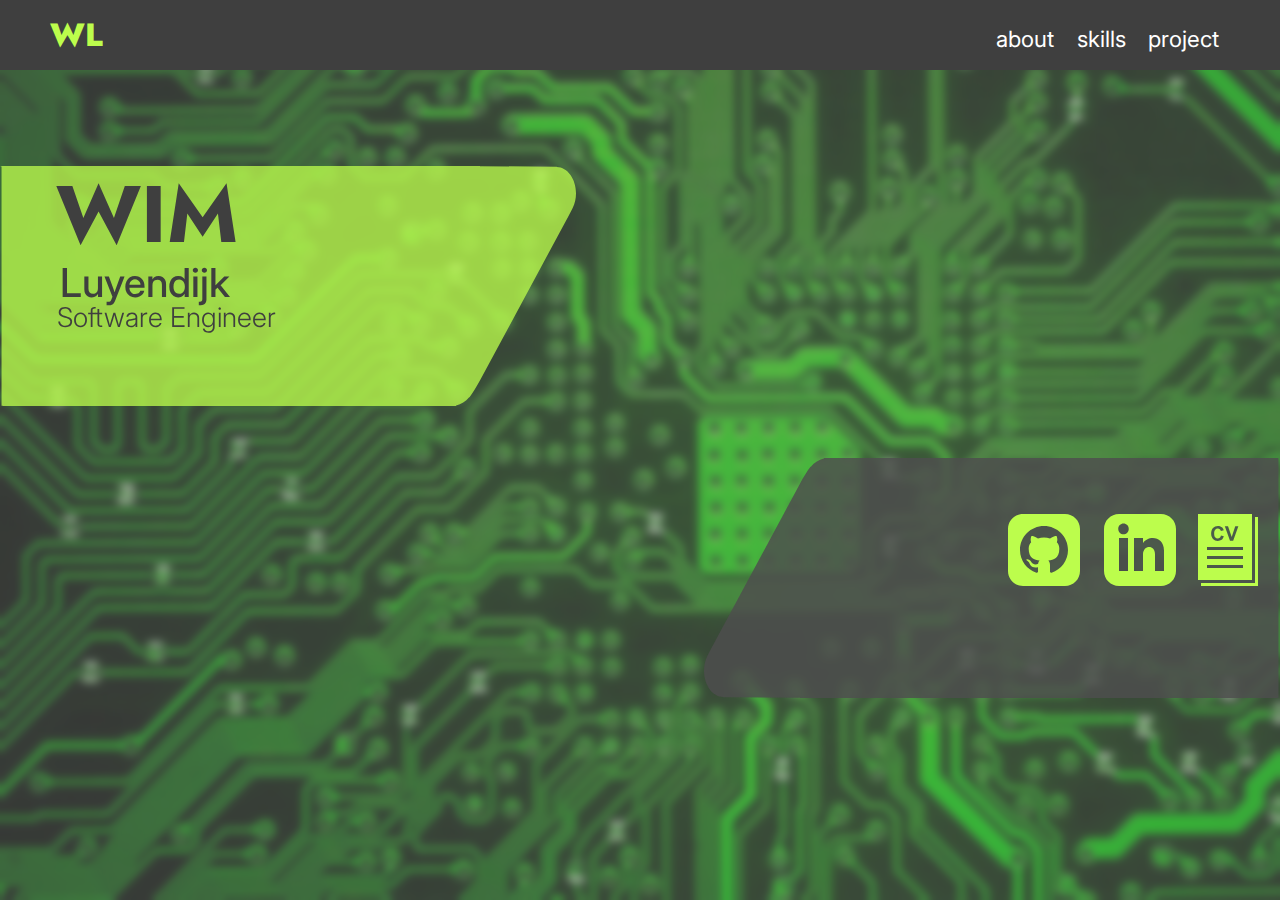
==== commit 7f6cd077: "Added better slider elements" ====
--- a/index.html
+++ b/index.html
@@ -39,9 +39,9 @@
 				<div class="name">
 					<!-- <img src="icons/Slider2.png" alt="" class="slider"> -->
 					<a href="" class="title-card">
-						<svg viewBox="-0.693 0.297 350.397 107.568" preserveAspectRatio="none" xmlns="http://www.w3.org/2000/svg">
-						<path d="M 1.242 0.297 L 276.591 0.297 C 276.891 0.297 277.187 0.31 277.48 0.336 L 291.23 0.336 L 291.23 0.378 C 291.507 0.369 291.788 0.365 292.073 0.367 L 338.124 0.641 C 338.099 0.678 338.075 0.715 338.051 0.752 C 344.503 0.85 349.704 6.082 349.704 12.521 C 349.704 14.913 348.986 17.139 347.753 18.996 C 347.755 18.997 347.757 18.997 347.759 18.997 C 346.98 20.176 346.118 21.413 345.172 22.706 L 291.505 96.112 C 289.024 99.505 286.833 102.109 284.933 103.924 C 284.863 103.941 284.794 103.958 284.724 103.975 C 282.54 105.884 279.82 107.201 276.817 107.673 C 276.754 107.724 276.692 107.774 276.63 107.825 C 276.617 107.825 276.604 107.825 276.591 107.825 L 275.478 107.825 C 275.104 107.852 274.726 107.865 274.345 107.865 C 273.964 107.865 273.586 107.852 273.212 107.825 L 1.242 107.825 C 0.905 107.825 0.572 107.808 0.243 107.776 L 0.243 0.484 L -0.693 0.484 C -0.067 0.361 0.58 0.297 1.242 0.297 Z"/>
-					</svg>
+						<svg viewBox="58.201 185.665 350.397 107.568" preserveAspectRatio="none" xmlns="http://www.w3.org/2000/svg">
+							<path d="M 60.136 185.665 L 335.485 185.665 C 335.785 185.665 336.081 185.678 336.374 185.704 L 350.124 185.704 L 350.124 185.746 C 350.401 185.737 350.682 185.733 350.967 185.735 L 397.018 186.009 C 396.993 186.046 396.969 186.083 396.945 186.12 C 403.397 186.218 408.598 191.45 408.598 197.889 C 408.598 200.281 407.88 202.507 406.647 204.364 C 406.649 204.365 406.651 204.365 406.653 204.365 C 405.874 205.544 405.012 206.781 404.066 208.074 L 350.399 281.48 C 347.918 284.873 345.727 287.477 343.827 289.292 C 343.757 289.309 343.688 289.326 343.618 289.343 C 341.434 291.252 338.714 292.569 335.711 293.041 C 335.648 293.092 335.586 293.142 335.524 293.193 C 335.511 293.193 335.498 293.193 335.485 293.193 L 334.372 293.193 C 333.998 293.22 333.62 293.233 333.239 293.233 C 332.858 293.233 332.48 293.22 332.106 293.193 L 60.136 293.193 C 59.799 293.193 59.466 293.176 59.137 293.144 L 59.137 185.852 L 58.201 185.852 C 58.827 185.729 59.474 185.665 60.136 185.665 Z" style="stroke: rgb(0, 0, 0); stroke-width: 0px;"/>
+						  </svg>
 
 					<h1 class="first">WIM</h1>
 					<p class="last">Luyendijk</p>
@@ -54,9 +54,9 @@
 				<div class="social">
 					<!-- <img src="icons/darkSlider1.png" alt="" class="darkSlider"> -->
 					<a href="" class="social-card">
-						<svg viewBox="-0.693 0.297 350.397 107.568" preserveAspectRatio="none" xmlns="http://www.w3.org/2000/svg">
-						<path d="M 1.242 0.297 L 276.591 0.297 C 276.891 0.297 277.187 0.31 277.48 0.336 L 291.23 0.336 L 291.23 0.378 C 291.507 0.369 291.788 0.365 292.073 0.367 L 338.124 0.641 C 338.099 0.678 338.075 0.715 338.051 0.752 C 344.503 0.85 349.704 6.082 349.704 12.521 C 349.704 14.913 348.986 17.139 347.753 18.996 C 347.755 18.997 347.757 18.997 347.759 18.997 C 346.98 20.176 346.118 21.413 345.172 22.706 L 291.505 96.112 C 289.024 99.505 286.833 102.109 284.933 103.924 C 284.863 103.941 284.794 103.958 284.724 103.975 C 282.54 105.884 279.82 107.201 276.817 107.673 C 276.754 107.724 276.692 107.774 276.63 107.825 C 276.617 107.825 276.604 107.825 276.591 107.825 L 275.478 107.825 C 275.104 107.852 274.726 107.865 274.345 107.865 C 273.964 107.865 273.586 107.852 273.212 107.825 L 1.242 107.825 C 0.905 107.825 0.572 107.808 0.243 107.776 L 0.243 0.484 L -0.693 0.484 C -0.067 0.361 0.58 0.297 1.242 0.297 Z"/>
-					</svg>
+						<svg viewBox="59.968 185.665 350.397 107.568" preserveAspectRatio="none" xmlns="http://www.w3.org/2000/svg">
+							<path d="M 61.903 185.665 L 337.252 185.665 C 337.552 185.665 337.848 185.678 338.141 185.704 L 351.891 185.704 L 351.891 185.746 C 352.168 185.737 352.449 185.733 352.734 185.735 L 398.785 186.009 C 398.76 186.046 398.736 186.083 398.712 186.12 C 405.164 186.218 410.365 191.45 410.365 197.889 C 410.365 200.281 409.647 202.507 408.414 204.364 C 408.416 204.365 408.418 204.365 408.42 204.365 C 407.641 205.544 406.779 206.781 405.833 208.074 L 352.166 281.48 C 349.685 284.873 347.494 287.477 345.594 289.292 C 345.524 289.309 345.455 289.326 345.385 289.343 C 343.201 291.252 340.481 292.569 337.478 293.041 C 337.415 293.092 337.353 293.142 337.291 293.193 C 337.278 293.193 337.265 293.193 337.252 293.193 L 336.139 293.193 C 335.765 293.22 335.387 293.233 335.006 293.233 C 334.625 293.233 334.247 293.22 333.873 293.193 L 61.903 293.193 C 61.566 293.193 61.233 293.176 60.904 293.144 L 60.904 185.852 L 59.968 185.852 C 60.594 185.729 61.241 185.665 61.903 185.665 Z" style="stroke: rgb(0, 0, 0); stroke-width: 0px;" transform="matrix(-1, 0, 0, -1, 470.333008, 478.89801)"/>
+						  </svg>
 					<ul>
 							<li><a href="https://github.com/wluyendijk" class="github" target="_blank"><svg xmlns="http://www.w3.org/2000/svg" width="200" height="200" viewBox="0 0 24 24"><path d="M19 0h-14c-2.761 0-5 2.239-5 5v14c0 2.761 2.239 5 5 5h14c2.762 0 5-2.239 5-5v-14c0-2.761-2.238-5-5-5zm-4.466 19.59c-.405.078-.534-.171-.534-.384v-2.195c0-.747-.262-1.233-.55-1.481 1.782-.198 3.654-.875 3.654-3.947 0-.874-.312-1.588-.823-2.147.082-.202.356-1.016-.079-2.117 0 0-.671-.215-2.198.82-.64-.18-1.324-.267-2.004-.271-.68.003-1.364.091-2.003.269-1.528-1.035-2.2-.82-2.2-.82-.434 1.102-.16 1.915-.077 2.118-.512.56-.824 1.273-.824 2.147 0 3.064 1.867 3.751 3.645 3.954-.229.2-.436.552-.508 1.07-.457.204-1.614.557-2.328-.666 0 0-.423-.768-1.227-.825 0 0-.78-.01-.055.487 0 0 .525.246.889 1.17 0 0 .463 1.428 2.688.944v1.489c0 .211-.129.459-.528.385-3.18-1.057-5.472-4.056-5.472-7.59 0-4.419 3.582-8 8-8s8 3.581 8 8c0 3.533-2.289 6.531-5.466 7.59z"/></svg></a></li>
 							<li><a href="#" class="linkedin"><svg xmlns="http://www.w3.org/2000/svg" width="24" height="24" viewBox="0 0 24 24"><path d="M19 0h-14c-2.761 0-5 2.239-5 5v14c0 2.761 2.239 5 5 5h14c2.762 0 5-2.239 5-5v-14c0-2.761-2.238-5-5-5zm-11 19h-3v-11h3v11zm-1.5-12.268c-.966 0-1.75-.79-1.75-1.764s.784-1.764 1.75-1.764 1.75.79 1.75 1.764-.783 1.764-1.75 1.764zm13.5 12.268h-3v-5.604c0-3.368-4-3.113-4 0v5.604h-3v-11h3v1.765c1.396-2.586 7-2.777 7 2.476v6.759z"/></svg></a></li>
@@ -67,7 +67,7 @@
 				</div>
 			</div>
 
-			<section class="featured">
+			<!-- <section class="featured">
 				<div class="right">
 					<div class="inner transition2">
 						<p class="title">featured project</p>
@@ -101,7 +101,7 @@
 					<h1>Hello,</h1>
 					<p class="greetings">I am Wim Luyendijk, My passion is smart and innovative technologies and projects targeting creative solutions. For me, every programming project is an enjoyable puzzel just waiting to be solved. </p>
 				</div>
-			</section>
+			</section> -->
 		</section>
     </body>
 </html>--- a/css/main.css
+++ b/css/main.css
@@ -31,7 +31,7 @@
   position: absolute;
   width: 25px;
   height: 25px;
-  background: #d1f727;
+  background: #e5ff00;
   margin: 0 4px;
   border-radius: 50%;
 }
@@ -40,9 +40,15 @@
   0% {
     transform: scale(0);
   }
+  25% {
+    transform: scale(0);
+  }
   50% {
     transform: scale(1);
   }
+  75% {
+    transform: scale(0);
+  }
   100% {
     transform: scale(0);
   }
@@ -50,10 +56,16 @@
 
 @keyframes animate {
   0% {
+    transform: scale(0);
+  }
+  25% {
     transform: scale(0);
   }
   50% {
     transform: scale(1);
+  }
+  75% {
+    transform: scale(0);
   }
   100% {
     transform: scale(0);
@@ -95,12 +107,11 @@
   overflow: hidden;
   display: grid;
   text-align: left;
-  height: 100hv;
 }
 
 @supports ((-webkit-backdrop-filter: none) or (backdrop-filter: none)) {
   .bg {
-    height: 100% !important;
+    height: 100vh;
     background-color: rgba(110, 110, 110, 0.4941176471);
     -webkit-backdrop-filter: blur(5px);
     backdrop-filter: blur(5px);
@@ -175,11 +186,9 @@
           animation: animate-social 1.1s ease-in;
 }
 .social .social-card {
-  overflow: hidden;
   right: 0px;
 }
 .social .social-card svg {
-  transform: rotate(180deg);
   padding: 0;
   fill: rgba(78, 78, 78, 0.8352941176);
   width: 85%;
@@ -349,86 +358,146 @@
 /*******
 * Media query for changing scale of sites based on screen size
 ********/
-@media only screen and (min-width: 830px) {
+@media screen and (min-width: 500px) {
   header {
-    padding: 0.5em 2em;
+    padding: 0.75em 3.1em;
   }
   header .logo {
     font-weight: 800;
+    font-size: 2em;
+  }
+  header nav ul a {
+    font-size: 1.4em;
+    padding: 0 0.5em;
+    padding-top: 0.6em;
+  }
+
+  .name .title-card svg {
+    padding: 0;
+    width: 75%;
+    height: 12em !important;
+    left: -0.5em;
+  }
+  .name .first {
+    font-size: 5em;
+    font-weight: 700;
+    top: 0.4em;
+    left: 0.7em;
+  }
+  .name .last {
     font-size: 2.5em;
-  }
-  header nav {
-    padding-bottom: 0;
-  }
-  header nav ul a {
-    font-size: 1.5em;
-    padding: 0 0.5em;
-    padding-top: 1em;
-  }
-
-  .name {
-    padding-top: 8em;
-    height: 30%;
-  }
-  .name .title-card svg {
-    padding: 0;
-    width: 60%;
-    height: 18em !important;
-    left: -0.5em;
-  }
-  .name .first {
-    font-size: 7em;
-    font-weight: 700;
-    top: 0.5em;
-    left: 0.8em;
-  }
-  .name .last {
-    font-size: 5em;
-    font-weight: 400;
-    top: 2.5em;
-    left: 1.2em;
+    font-weight: 500;
+    top: 3.7em;
+    left: 1.5 em;
   }
   .name .title {
-    font-size: 3em;
-    font-weight: 400;
-    top: 10.5em;
-    left: 2em;
+    font-size: 1.7em;
+    font-weight: 300;
+    top: 7.5em;
+    left: 2.1em;
   }
 
   .social {
-    margin-top: -40%;
+    padding-top: 3em;
+    height: 100%;
+    padding-bottom: 6em;
   }
   .social .social-card {
     right: 0px;
   }
   .social .social-card svg {
     padding: 0;
-    width: 60%;
+    width: 75%;
+    height: 12em !important;
+  }
+  .social ul li .github {
+    right: 12.5em;
+    top: 6.5em;
+  }
+  .social ul li .github svg {
+    width: 4.5em;
+    height: 4.5em;
+  }
+  .social ul li .linkedin {
+    right: 6.5em;
+    top: 6.5em;
+  }
+  .social ul li .linkedin svg {
+    width: 4.5em;
+    height: 4.5em;
+  }
+  .social ul li .cv {
+    right: 1em;
+    top: 6.5em;
+  }
+  .social ul li .cv svg {
+    width: 4.5em;
+    height: 4.5em;
+  }
+}
+@media screen and (min-width: 600px) {
+  .name .title-card svg {
+    padding: 0;
+    width: 65%;
+    height: 12em !important;
+    left: -0.5em;
+  }
+
+  .social {
+    padding-top: 3em;
+    height: 100%;
+    padding-bottom: 6em;
+  }
+  .social .social-card {
+    right: 0px;
+  }
+  .social .social-card svg {
+    padding: 0;
+    width: 65%;
+    height: 12em !important;
+  }
+}
+@media screen and (min-width: 800px) {
+  .name .title-card svg {
+    padding: 0;
+    width: 55%;
+    height: 14em !important;
+    left: -0.5em;
+  }
+
+  .social {
+    padding-top: 3em;
+    height: 100%;
+    padding-bottom: 6em;
+  }
+  .social .social-card {
+    right: 0px;
+  }
+  .social .social-card svg {
+    padding: 0;
+    width: 55%;
+    height: 14em !important;
+  }
+}
+@media screen and (min-width: 1000px) {
+  .name .title-card svg {
+    padding: 0;
+    width: 45%;
     height: 15em !important;
-    overflow: hidden;
-  }
-  .social ul li .github {
-    right: 23em;
-    padding-top: 7em;
-  }
-  .social ul li .github svg {
-    width: 8em;
-    height: 8em;
-  }
-  .social ul li .linkedin {
-    right: 12em;
-    padding-top: 7em;
-  }
-  .social ul li .linkedin svg {
-    width: 8em;
-    height: 8em;
-  }
-  .social ul li .cv {
-    right: 2em;
-    padding-top: 7em;
-  }
-  .social ul li .cv svg {
-    width: 8em;
-    height: 8em;
+    left: -0.5em;
+  }
+
+  .social {
+    padding-top: 3em;
+    height: 100%;
+    padding-bottom: 6em;
+  }
+  .social .social-card {
+    right: 0px;
+  }
+  .social .social-card svg {
+    padding: 0;
+    width: 45%;
+    height: 15em !important;
   }
 }/*# sourceMappingURL=main.css.map */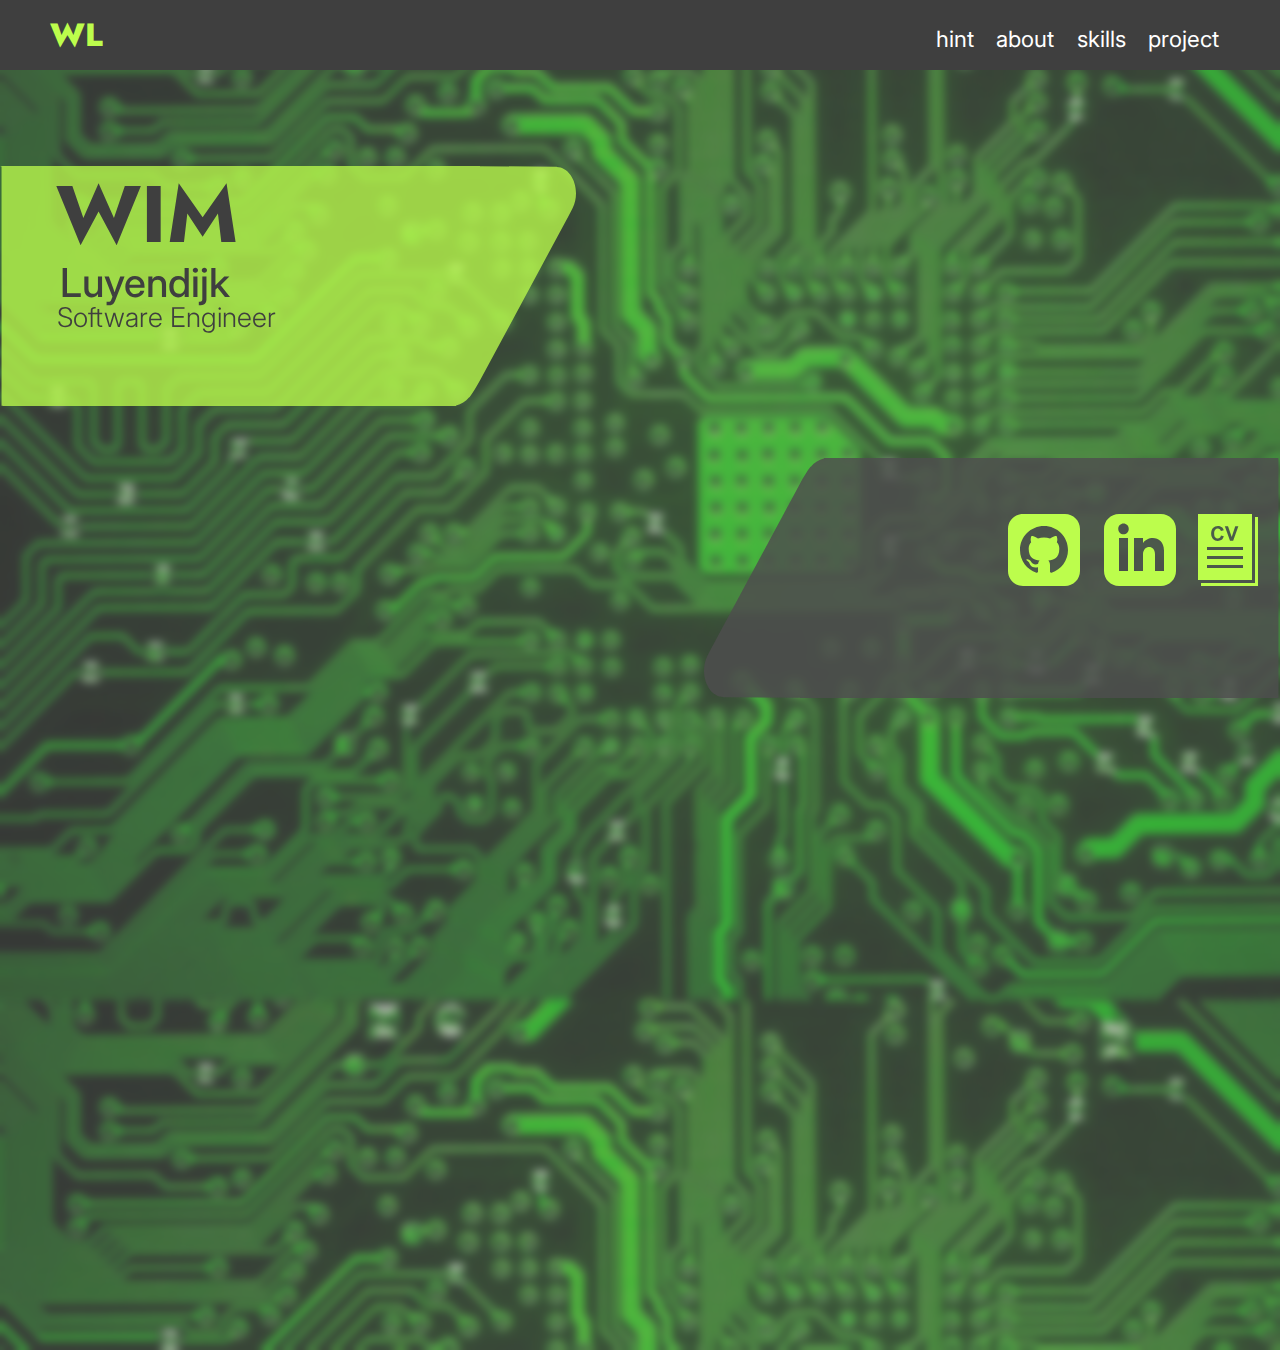
==== commit c7514b71: "Added Hint" ====
--- a/index.html
+++ b/index.html
@@ -26,6 +26,8 @@
 					<a href="" class="logo">WL</a>
 					<nav>
 						<ul>
+							<!-- https://wimluyendijk.com/hint/treasure -->
+							<li><a href="file:///C:/Users/luyen/Desktop/TreasureHunt/wluyendijk.github.io/hint/treasure.html" class="link">hint</a></li> 
 							<li><a href="" class="link">about</a></li>
 							<li><a href="" class="link">skills</a></li>
 							<li><a href="https://wimluyendijk.com/jellyFish/jelly" class="link">project</a></li>
--- a/css/main.css
+++ b/css/main.css
@@ -111,7 +111,7 @@
 
 @supports ((-webkit-backdrop-filter: none) or (backdrop-filter: none)) {
   .bg {
-    height: 100vh;
+    height: 150vh;
     background-color: rgba(110, 110, 110, 0.4941176471);
     -webkit-backdrop-filter: blur(5px);
     backdrop-filter: blur(5px);
@@ -172,6 +172,49 @@
   top: 9.5em;
   left: 2.1em;
   pointer-events: none;
+}
+
+.poem {
+  padding-top: 1em;
+  display: row;
+  position: relative;
+  color: #3F3F3F;
+  height: 100%;
+  -webkit-animation: animate-name 1.1s ease-in;
+          animation: animate-name 1.1s ease-in;
+}
+.poem .title-card svg:hover {
+  transform: translate(-20px);
+}
+.poem .title-card svg:hover ~ .first {
+  -webkit-animation: fancy-name 1s forwards;
+          animation: fancy-name 1s forwards;
+}
+.poem .title-card .wasHovered ~ .first {
+  -webkit-animation: fancy-name-out 1s forwards;
+          animation: fancy-name-out 1s forwards;
+}
+.poem .title-card svg {
+  transition: transform 0.5s;
+  padding: 0;
+  fill: rgba(188, 253, 76, 0.7725490196);
+  width: 90%;
+  height: 12em !important;
+  left: -0.5em;
+}
+
+.poem .sentence {
+  width:85%;
+  font-size: 1.8em;
+  color: #3F3F3F;
+  font-weight: 400;
+  position: absolute;
+  top: 1em;
+  left: .25em;
+  pointer-events: none;
+  overflow-wrap: break-word;  
+    word-wrap: break-word; 
+    word-break: break-word;
 }
 
 .social {
@@ -397,6 +440,22 @@
     left: 2.1em;
   }
 
+  .poem .title-card svg {
+    padding: 0;
+    width: 75%;
+    height: 12em !important;
+    left: -0.5em;
+  }
+
+  .poem .sentence {
+    font-size: 2.5em;
+    font-weight: 500;
+    top: 3.7em;
+    left: 1.5 em;
+  }
+
+  
+
   .social {
     padding-top: 3em;
     height: 100%;
